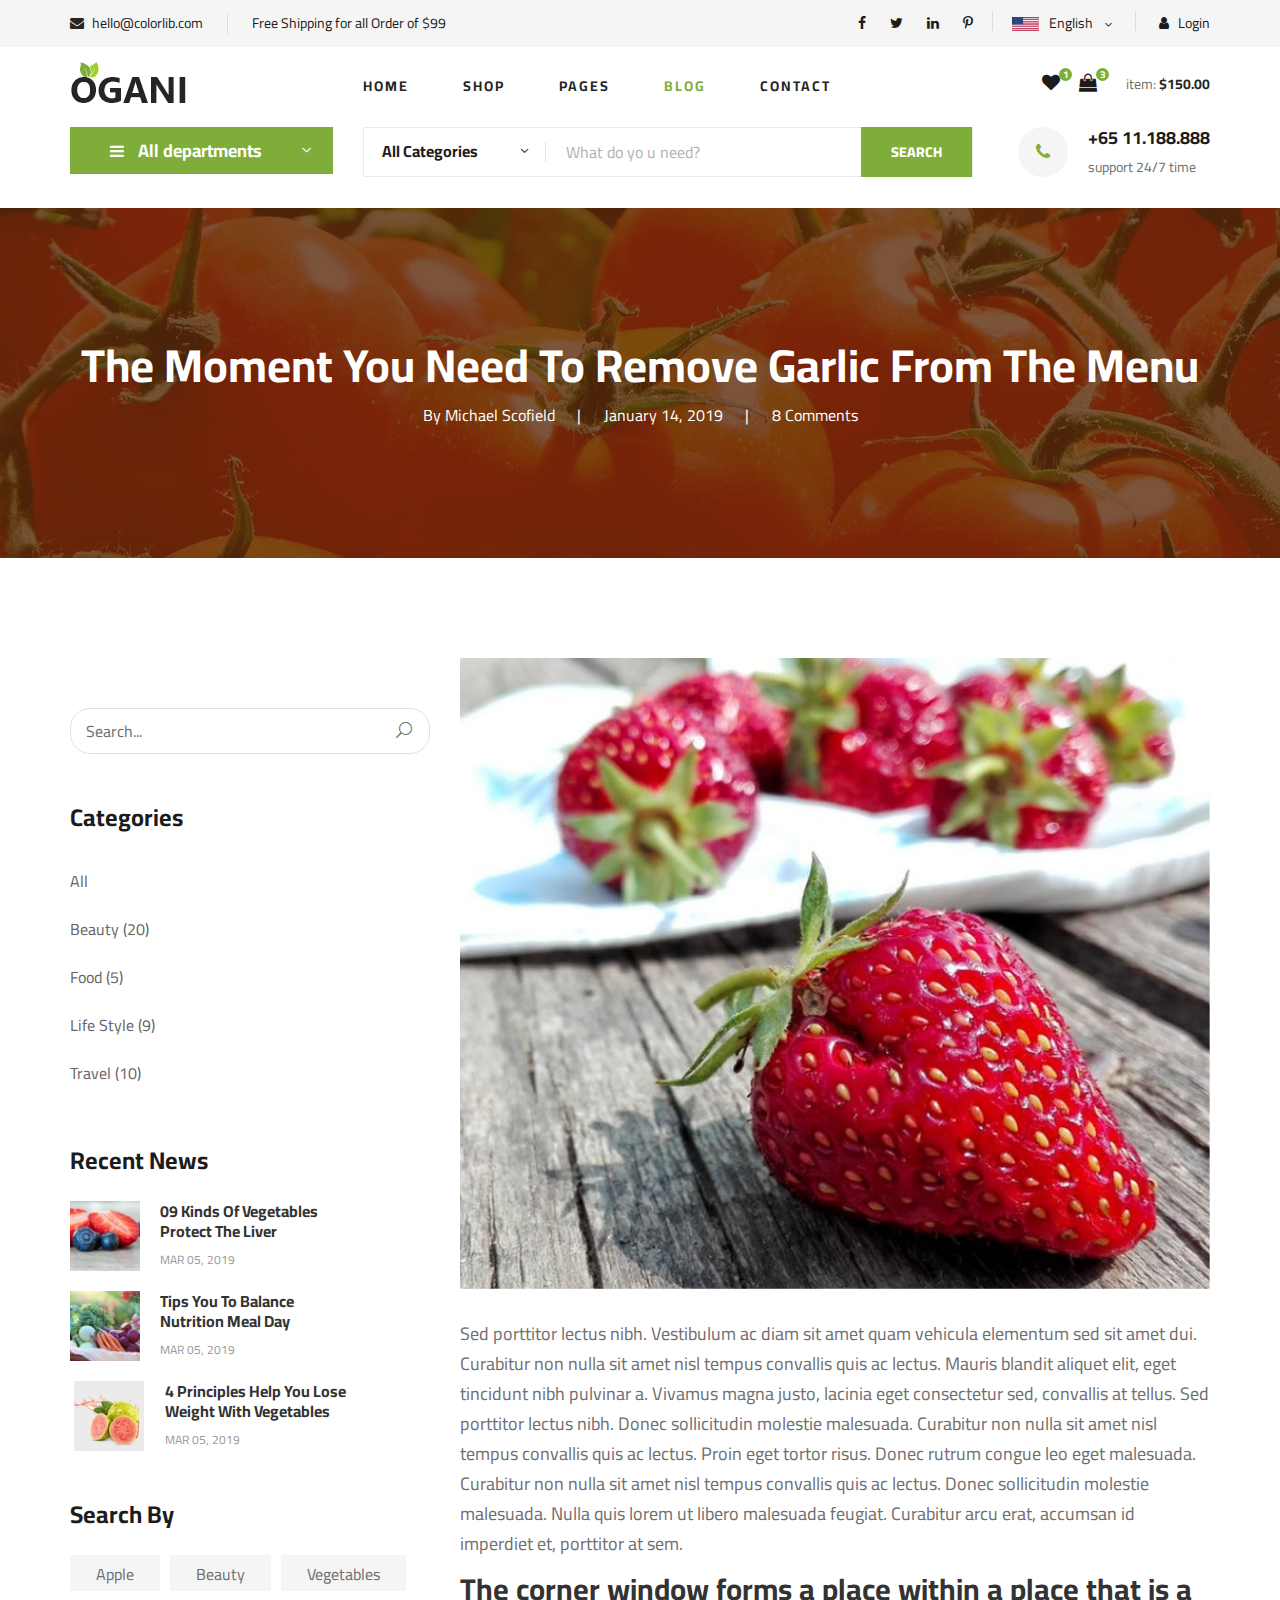
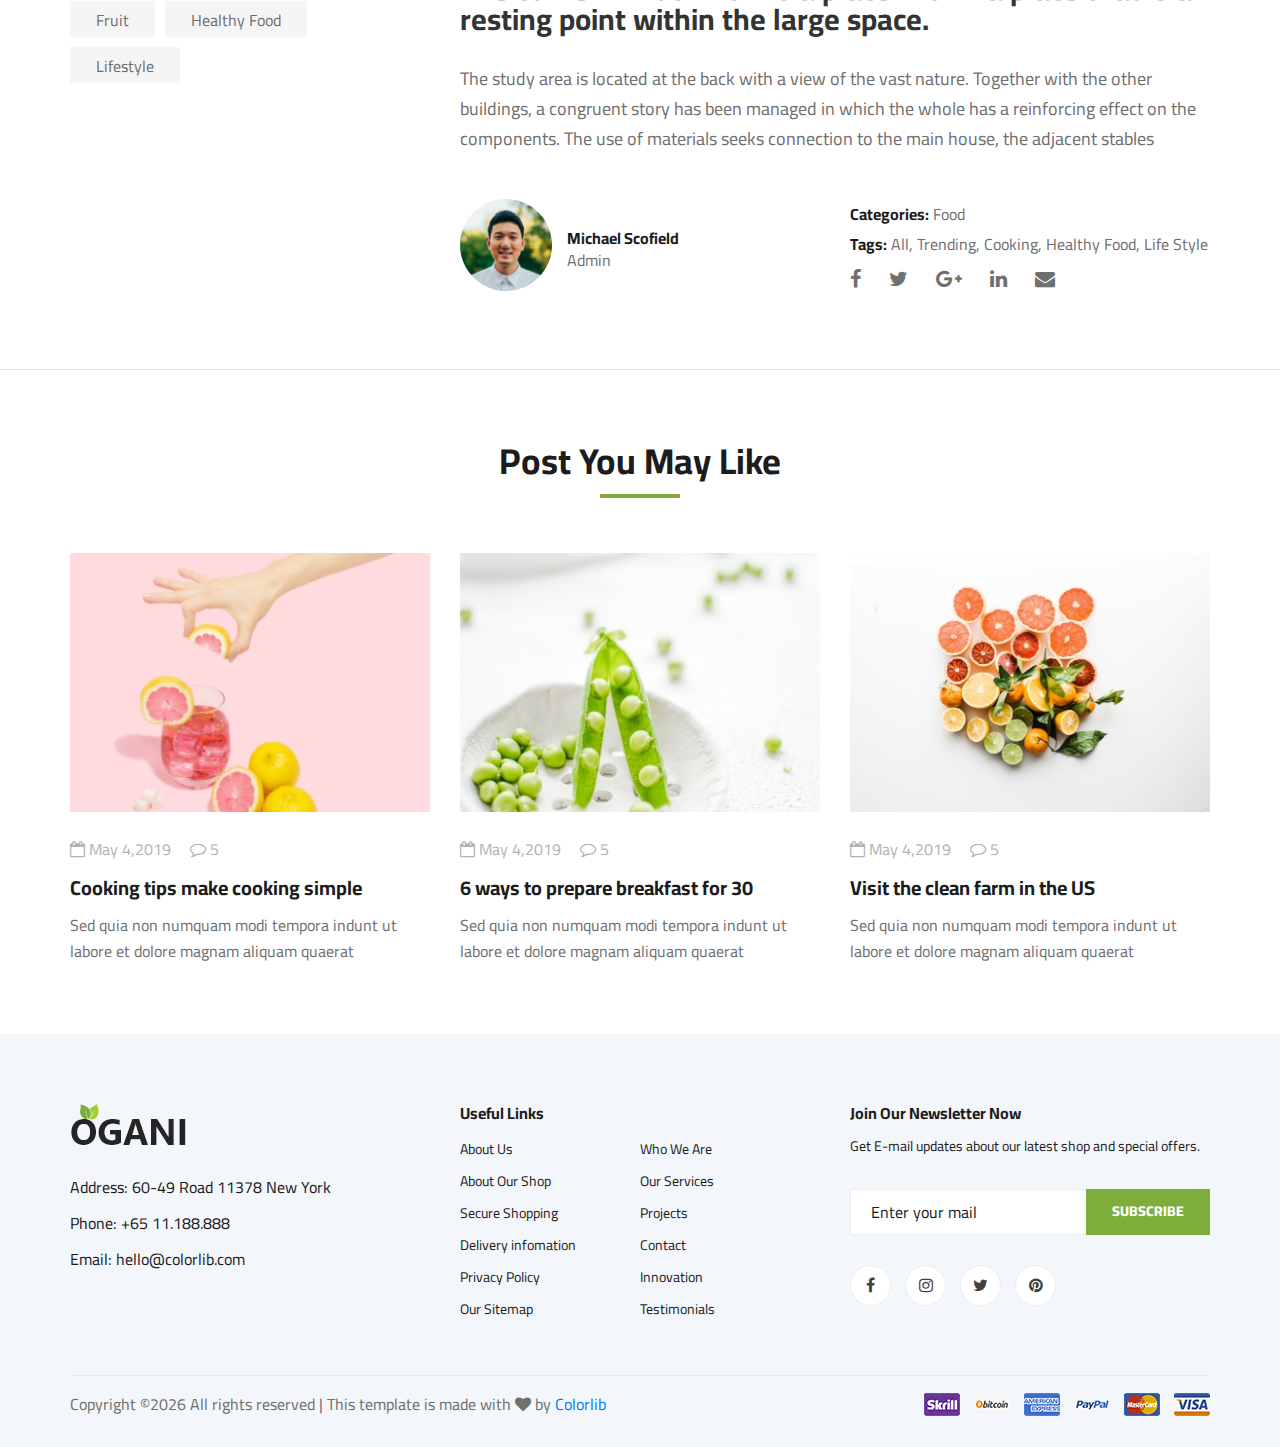
==== blog-details.html @ 32e7c1e1 "khoi tao" ====
<!DOCTYPE html>
<html lang="zxx">

<head>
    <meta charset="UTF-8">
    <meta name="description" content="Ogani Template">
    <meta name="keywords" content="Ogani, unica, creative, html">
    <meta name="viewport" content="width=device-width, initial-scale=1.0">
    <meta http-equiv="X-UA-Compatible" content="ie=edge">
    <title>Ogani | Template</title>

    <!-- Google Font -->
    <link href="https://fonts.googleapis.com/css2?family=Cairo:wght@200;300;400;600;900&display=swap" rel="stylesheet">

    <!-- Css Styles -->
    <link rel="stylesheet" href="css/bootstrap.min.css" type="text/css">
    <link rel="stylesheet" href="css/font-awesome.min.css" type="text/css">
    <link rel="stylesheet" href="css/elegant-icons.css" type="text/css">
    <link rel="stylesheet" href="css/nice-select.css" type="text/css">
    <link rel="stylesheet" href="css/jquery-ui.min.css" type="text/css">
    <link rel="stylesheet" href="css/owl.carousel.min.css" type="text/css">
    <link rel="stylesheet" href="css/slicknav.min.css" type="text/css">
    <link rel="stylesheet" href="css/style.css" type="text/css">
</head>

<body>
    <!-- Page Preloder -->
    <div id="preloder">
        <div class="loader"></div>
    </div>

    <!-- Humberger Begin -->
    <div class="humberger__menu__overlay"></div>
    <div class="humberger__menu__wrapper">
        <div class="humberger__menu__logo">
            <a href="#"><img src="img/logo.png" alt=""></a>
        </div>
        <div class="humberger__menu__cart">
            <ul>
                <li><a href="#"><i class="fa fa-heart"></i> <span>1</span></a></li>
                <li><a href="#"><i class="fa fa-shopping-bag"></i> <span>3</span></a></li>
            </ul>
            <div class="header__cart__price">item: <span>$150.00</span></div>
        </div>
        <div class="humberger__menu__widget">
            <div class="header__top__right__language">
                <img src="img/language.png" alt="">
                <div>English</div>
                <span class="arrow_carrot-down"></span>
                <ul>
                    <li><a href="#">Spanis</a></li>
                    <li><a href="#">English</a></li>
                </ul>
            </div>
            <div class="header__top__right__auth">
                <a href="#"><i class="fa fa-user"></i> Login</a>
            </div>
        </div>
        <nav class="humberger__menu__nav mobile-menu">
            <ul>
                <li class="active"><a href="./index.html">Home</a></li>
                <li><a href="./shop-grid.html">Shop</a></li>
                <li><a href="#">Pages</a>
                    <ul class="header__menu__dropdown">
                        <li><a href="./shop-details.html">Shop Details</a></li>
                        <li><a href="./shoping-cart.html">Shoping Cart</a></li>
                        <li><a href="./checkout.html">Check Out</a></li>
                        <li><a href="./blog-details.html">Blog Details</a></li>
                    </ul>
                </li>
                <li><a href="./blog.html">Blog</a></li>
                <li><a href="./contact.html">Contact</a></li>
            </ul>
        </nav>
        <div id="mobile-menu-wrap"></div>
        <div class="header__top__right__social">
            <a href="#"><i class="fa fa-facebook"></i></a>
            <a href="#"><i class="fa fa-twitter"></i></a>
            <a href="#"><i class="fa fa-linkedin"></i></a>
            <a href="#"><i class="fa fa-pinterest-p"></i></a>
        </div>
        <div class="humberger__menu__contact">
            <ul>
                <li><i class="fa fa-envelope"></i> hello@colorlib.com</li>
                <li>Free Shipping for all Order of $99</li>
            </ul>
        </div>
    </div>
    <!-- Humberger End -->

    <!-- Header Section Begin -->
    <header class="header">
        <div class="header__top">
            <div class="container">
                <div class="row">
                    <div class="col-lg-6">
                        <div class="header__top__left">
                            <ul>
                                <li><i class="fa fa-envelope"></i> hello@colorlib.com</li>
                                <li>Free Shipping for all Order of $99</li>
                            </ul>
                        </div>
                    </div>
                    <div class="col-lg-6">
                        <div class="header__top__right">
                            <div class="header__top__right__social">
                                <a href="#"><i class="fa fa-facebook"></i></a>
                                <a href="#"><i class="fa fa-twitter"></i></a>
                                <a href="#"><i class="fa fa-linkedin"></i></a>
                                <a href="#"><i class="fa fa-pinterest-p"></i></a>
                            </div>
                            <div class="header__top__right__language">
                                <img src="img/language.png" alt="">
                                <div>English</div>
                                <span class="arrow_carrot-down"></span>
                                <ul>
                                    <li><a href="#">Spanis</a></li>
                                    <li><a href="#">English</a></li>
                                </ul>
                            </div>
                            <div class="header__top__right__auth">
                                <a href="#"><i class="fa fa-user"></i> Login</a>
                            </div>
                        </div>
                    </div>
                </div>
            </div>
        </div>
        <div class="container">
            <div class="row">
                <div class="col-lg-3">
                    <div class="header__logo">
                        <a href="./index.html"><img src="img/logo.png" alt=""></a>
                    </div>
                </div>
                <div class="col-lg-6">
                    <nav class="header__menu">
                        <ul>
                            <li><a href="./index.html">Home</a></li>
                            <li><a href="./shop-grid.html">Shop</a></li>
                            <li><a href="#">Pages</a>
                                <ul class="header__menu__dropdown">
                                    <li><a href="./shop-details.html">Shop Details</a></li>
                                    <li><a href="./shoping-cart.html">Shoping Cart</a></li>
                                    <li><a href="./checkout.html">Check Out</a></li>
                                    <li><a href="./blog-details.html">Blog Details</a></li>
                                </ul>
                            </li>
                            <li class="active"><a href="./blog.html">Blog</a></li>
                            <li><a href="./contact.html">Contact</a></li>
                        </ul>
                    </nav>
                </div>
                <div class="col-lg-3">
                    <div class="header__cart">
                        <ul>
                            <li><a href="#"><i class="fa fa-heart"></i> <span>1</span></a></li>
                            <li><a href="#"><i class="fa fa-shopping-bag"></i> <span>3</span></a></li>
                        </ul>
                        <div class="header__cart__price">item: <span>$150.00</span></div>
                    </div>
                </div>
            </div>
            <div class="humberger__open">
                <i class="fa fa-bars"></i>
            </div>
        </div>
    </header>
    <!-- Header Section End -->

    <!-- Hero Section Begin -->
    <section class="hero hero-normal">
        <div class="container">
            <div class="row">
                <div class="col-lg-3">
                    <div class="hero__categories">
                        <div class="hero__categories__all">
                            <i class="fa fa-bars"></i>
                            <span>All departments</span>
                        </div>
                        <ul>
                            <li><a href="#">Fresh Meat</a></li>
                            <li><a href="#">Vegetables</a></li>
                            <li><a href="#">Fruit & Nut Gifts</a></li>
                            <li><a href="#">Fresh Berries</a></li>
                            <li><a href="#">Ocean Foods</a></li>
                            <li><a href="#">Butter & Eggs</a></li>
                            <li><a href="#">Fastfood</a></li>
                            <li><a href="#">Fresh Onion</a></li>
                            <li><a href="#">Papayaya & Crisps</a></li>
                            <li><a href="#">Oatmeal</a></li>
                            <li><a href="#">Fresh Bananas</a></li>
                        </ul>
                    </div>
                </div>
                <div class="col-lg-9">
                    <div class="hero__search">
                        <div class="hero__search__form">
                            <form action="#">
                                <div class="hero__search__categories">
                                    All Categories
                                    <span class="arrow_carrot-down"></span>
                                </div>
                                <input type="text" placeholder="What do yo u need?">
                                <button type="submit" class="site-btn">SEARCH</button>
                            </form>
                        </div>
                        <div class="hero__search__phone">
                            <div class="hero__search__phone__icon">
                                <i class="fa fa-phone"></i>
                            </div>
                            <div class="hero__search__phone__text">
                                <h5>+65 11.188.888</h5>
                                <span>support 24/7 time</span>
                            </div>
                        </div>
                    </div>
                </div>
            </div>
        </div>
    </section>
    <!-- Hero Section End -->

    <!-- Blog Details Hero Begin -->
    <section class="blog-details-hero set-bg" data-setbg="img/blog/details/details-hero.jpg">
        <div class="container">
            <div class="row">
                <div class="col-lg-12">
                    <div class="blog__details__hero__text">
                        <h2>The Moment You Need To Remove Garlic From The Menu</h2>
                        <ul>
                            <li>By Michael Scofield</li>
                            <li>January 14, 2019</li>
                            <li>8 Comments</li>
                        </ul>
                    </div>
                </div>
            </div>
        </div>
    </section>
    <!-- Blog Details Hero End -->

    <!-- Blog Details Section Begin -->
    <section class="blog-details spad">
        <div class="container">
            <div class="row">
                <div class="col-lg-4 col-md-5 order-md-1 order-2">
                    <div class="blog__sidebar">
                        <div class="blog__sidebar__search">
                            <form action="#">
                                <input type="text" placeholder="Search...">
                                <button type="submit"><span class="icon_search"></span></button>
                            </form>
                        </div>
                        <div class="blog__sidebar__item">
                            <h4>Categories</h4>
                            <ul>
                                <li><a href="#">All</a></li>
                                <li><a href="#">Beauty (20)</a></li>
                                <li><a href="#">Food (5)</a></li>
                                <li><a href="#">Life Style (9)</a></li>
                                <li><a href="#">Travel (10)</a></li>
                            </ul>
                        </div>
                        <div class="blog__sidebar__item">
                            <h4>Recent News</h4>
                            <div class="blog__sidebar__recent">
                                <a href="#" class="blog__sidebar__recent__item">
                                    <div class="blog__sidebar__recent__item__pic">
                                        <img src="img/blog/sidebar/sr-1.jpg" alt="">
                                    </div>
                                    <div class="blog__sidebar__recent__item__text">
                                        <h6>09 Kinds Of Vegetables<br /> Protect The Liver</h6>
                                        <span>MAR 05, 2019</span>
                                    </div>
                                </a>
                                <a href="#" class="blog__sidebar__recent__item">
                                    <div class="blog__sidebar__recent__item__pic">
                                        <img src="img/blog/sidebar/sr-2.jpg" alt="">
                                    </div>
                                    <div class="blog__sidebar__recent__item__text">
                                        <h6>Tips You To Balance<br /> Nutrition Meal Day</h6>
                                        <span>MAR 05, 2019</span>
                                    </div>
                                </a>
                                <a href="#" class="blog__sidebar__recent__item">
                                    <div class="blog__sidebar__recent__item__pic">
                                        <img src="img/blog/sidebar/sr-3.jpg" alt="">
                                    </div>
                                    <div class="blog__sidebar__recent__item__text">
                                        <h6>4 Principles Help You Lose <br />Weight With Vegetables</h6>
                                        <span>MAR 05, 2019</span>
                                    </div>
                                </a>
                            </div>
                        </div>
                        <div class="blog__sidebar__item">
                            <h4>Search By</h4>
                            <div class="blog__sidebar__item__tags">
                                <a href="#">Apple</a>
                                <a href="#">Beauty</a>
                                <a href="#">Vegetables</a>
                                <a href="#">Fruit</a>
                                <a href="#">Healthy Food</a>
                                <a href="#">Lifestyle</a>
                            </div>
                        </div>
                    </div>
                </div>
                <div class="col-lg-8 col-md-7 order-md-1 order-1">
                    <div class="blog__details__text">
                        <img src="img/blog/details/details-pic.jpg" alt="">
                        <p>Sed porttitor lectus nibh. Vestibulum ac diam sit amet quam vehicula elementum sed sit amet
                            dui. Curabitur non nulla sit amet nisl tempus convallis quis ac lectus. Mauris blandit
                            aliquet elit, eget tincidunt nibh pulvinar a. Vivamus magna justo, lacinia eget consectetur
                            sed, convallis at tellus. Sed porttitor lectus nibh. Donec sollicitudin molestie malesuada.
                            Curabitur non nulla sit amet nisl tempus convallis quis ac lectus. Proin eget tortor risus.
                            Donec rutrum congue leo eget malesuada. Curabitur non nulla sit amet nisl tempus convallis
                            quis ac lectus. Donec sollicitudin molestie malesuada. Nulla quis lorem ut libero malesuada
                            feugiat. Curabitur arcu erat, accumsan id imperdiet et, porttitor at sem.</p>
                        <h3>The corner window forms a place within a place that is a resting point within the large
                            space.</h3>
                        <p>The study area is located at the back with a view of the vast nature. Together with the other
                            buildings, a congruent story has been managed in which the whole has a reinforcing effect on
                            the components. The use of materials seeks connection to the main house, the adjacent
                            stables</p>
                    </div>
                    <div class="blog__details__content">
                        <div class="row">
                            <div class="col-lg-6">
                                <div class="blog__details__author">
                                    <div class="blog__details__author__pic">
                                        <img src="img/blog/details/details-author.jpg" alt="">
                                    </div>
                                    <div class="blog__details__author__text">
                                        <h6>Michael Scofield</h6>
                                        <span>Admin</span>
                                    </div>
                                </div>
                            </div>
                            <div class="col-lg-6">
                                <div class="blog__details__widget">
                                    <ul>
                                        <li><span>Categories:</span> Food</li>
                                        <li><span>Tags:</span> All, Trending, Cooking, Healthy Food, Life Style</li>
                                    </ul>
                                    <div class="blog__details__social">
                                        <a href="#"><i class="fa fa-facebook"></i></a>
                                        <a href="#"><i class="fa fa-twitter"></i></a>
                                        <a href="#"><i class="fa fa-google-plus"></i></a>
                                        <a href="#"><i class="fa fa-linkedin"></i></a>
                                        <a href="#"><i class="fa fa-envelope"></i></a>
                                    </div>
                                </div>
                            </div>
                        </div>
                    </div>
                </div>
            </div>
        </div>
    </section>
    <!-- Blog Details Section End -->

    <!-- Related Blog Section Begin -->
    <section class="related-blog spad">
        <div class="container">
            <div class="row">
                <div class="col-lg-12">
                    <div class="section-title related-blog-title">
                        <h2>Post You May Like</h2>
                    </div>
                </div>
            </div>
            <div class="row">
                <div class="col-lg-4 col-md-4 col-sm-6">
                    <div class="blog__item">
                        <div class="blog__item__pic">
                            <img src="img/blog/blog-1.jpg" alt="">
                        </div>
                        <div class="blog__item__text">
                            <ul>
                                <li><i class="fa fa-calendar-o"></i> May 4,2019</li>
                                <li><i class="fa fa-comment-o"></i> 5</li>
                            </ul>
                            <h5><a href="#">Cooking tips make cooking simple</a></h5>
                            <p>Sed quia non numquam modi tempora indunt ut labore et dolore magnam aliquam quaerat </p>
                        </div>
                    </div>
                </div>
                <div class="col-lg-4 col-md-4 col-sm-6">
                    <div class="blog__item">
                        <div class="blog__item__pic">
                            <img src="img/blog/blog-2.jpg" alt="">
                        </div>
                        <div class="blog__item__text">
                            <ul>
                                <li><i class="fa fa-calendar-o"></i> May 4,2019</li>
                                <li><i class="fa fa-comment-o"></i> 5</li>
                            </ul>
                            <h5><a href="#">6 ways to prepare breakfast for 30</a></h5>
                            <p>Sed quia non numquam modi tempora indunt ut labore et dolore magnam aliquam quaerat </p>
                        </div>
                    </div>
                </div>
                <div class="col-lg-4 col-md-4 col-sm-6">
                    <div class="blog__item">
                        <div class="blog__item__pic">
                            <img src="img/blog/blog-3.jpg" alt="">
                        </div>
                        <div class="blog__item__text">
                            <ul>
                                <li><i class="fa fa-calendar-o"></i> May 4,2019</li>
                                <li><i class="fa fa-comment-o"></i> 5</li>
                            </ul>
                            <h5><a href="#">Visit the clean farm in the US</a></h5>
                            <p>Sed quia non numquam modi tempora indunt ut labore et dolore magnam aliquam quaerat </p>
                        </div>
                    </div>
                </div>
            </div>
        </div>
    </section>
    <!-- Related Blog Section End -->

    <!-- Footer Section Begin -->
    <footer class="footer spad">
        <div class="container">
            <div class="row">
                <div class="col-lg-3 col-md-6 col-sm-6">
                    <div class="footer__about">
                        <div class="footer__about__logo">
                            <a href="./index.html"><img src="img/logo.png" alt=""></a>
                        </div>
                        <ul>
                            <li>Address: 60-49 Road 11378 New York</li>
                            <li>Phone: +65 11.188.888</li>
                            <li>Email: hello@colorlib.com</li>
                        </ul>
                    </div>
                </div>
                <div class="col-lg-4 col-md-6 col-sm-6 offset-lg-1">
                    <div class="footer__widget">
                        <h6>Useful Links</h6>
                        <ul>
                            <li><a href="#">About Us</a></li>
                            <li><a href="#">About Our Shop</a></li>
                            <li><a href="#">Secure Shopping</a></li>
                            <li><a href="#">Delivery infomation</a></li>
                            <li><a href="#">Privacy Policy</a></li>
                            <li><a href="#">Our Sitemap</a></li>
                        </ul>
                        <ul>
                            <li><a href="#">Who We Are</a></li>
                            <li><a href="#">Our Services</a></li>
                            <li><a href="#">Projects</a></li>
                            <li><a href="#">Contact</a></li>
                            <li><a href="#">Innovation</a></li>
                            <li><a href="#">Testimonials</a></li>
                        </ul>
                    </div>
                </div>
                <div class="col-lg-4 col-md-12">
                    <div class="footer__widget">
                        <h6>Join Our Newsletter Now</h6>
                        <p>Get E-mail updates about our latest shop and special offers.</p>
                        <form action="#">
                            <input type="text" placeholder="Enter your mail">
                            <button type="submit" class="site-btn">Subscribe</button>
                        </form>
                        <div class="footer__widget__social">
                            <a href="#"><i class="fa fa-facebook"></i></a>
                            <a href="#"><i class="fa fa-instagram"></i></a>
                            <a href="#"><i class="fa fa-twitter"></i></a>
                            <a href="#"><i class="fa fa-pinterest"></i></a>
                        </div>
                    </div>
                </div>
            </div>
            <div class="row">
                <div class="col-lg-12">
                    <div class="footer__copyright">
                        <div class="footer__copyright__text"><p><!-- Link back to Colorlib can't be removed. Template is licensed under CC BY 3.0. -->
  Copyright &copy;<script>document.write(new Date().getFullYear());</script> All rights reserved | This template is made with <i class="fa fa-heart" aria-hidden="true"></i> by <a href="https://colorlib.com" target="_blank">Colorlib</a>
  <!-- Link back to Colorlib can't be removed. Template is licensed under CC BY 3.0. --></p></div>
                        <div class="footer__copyright__payment"><img src="img/payment-item.png" alt=""></div>
                    </div>
                </div>
            </div>
        </div>
    </footer>
    <!-- Footer Section End -->

    <!-- Js Plugins -->
    <script src="js/jquery-3.3.1.min.js"></script>
    <script src="js/bootstrap.min.js"></script>
    <script src="js/jquery.nice-select.min.js"></script>
    <script src="js/jquery-ui.min.js"></script>
    <script src="js/jquery.slicknav.js"></script>
    <script src="js/mixitup.min.js"></script>
    <script src="js/owl.carousel.min.js"></script>
    <script src="js/main.js"></script>



</body>

</html>
---- css/elegant-icons.css ----
@font-face {
	font-family: 'ElegantIcons';
	src:url('../fonts/ElegantIcons.eot');
	src:url('../fonts/ElegantIcons.eot?#iefix') format('embedded-opentype'),
		url('../fonts/ElegantIcons.woff') format('woff'),
		url('../fonts/ElegantIcons.ttf') format('truetype'),
		url('../fonts/ElegantIcons.svg#ElegantIcons') format('svg');
	font-weight: normal;
	font-style: normal;
}

/* Use the following CSS code if you want to use data attributes for inserting your icons */
[data-icon]:before {
	font-family: 'ElegantIcons';
	content: attr(data-icon);
	speak: none;
	font-weight: normal;
	font-variant: normal;
	text-transform: none;
	line-height: 1;
	-webkit-font-smoothing: antialiased;
	-moz-osx-font-smoothing: grayscale;
}

/* Use the following CSS code if you want to have a class per icon */
/*
Instead of a list of all class selectors,
you can use the generic selector below, but it's slower:
[class*="your-class-prefix"] {
*/
.arrow_up, .arrow_down, .arrow_left, .arrow_right, .arrow_left-up, .arrow_right-up, .arrow_right-down, .arrow_left-down, .arrow-up-down, .arrow_up-down_alt, .arrow_left-right_alt, .arrow_left-right, .arrow_expand_alt2, .arrow_expand_alt, .arrow_condense, .arrow_expand, .arrow_move, .arrow_carrot-up, .arrow_carrot-down, .arrow_carrot-left, .arrow_carrot-right, .arrow_carrot-2up, .arrow_carrot-2down, .arrow_carrot-2left, .arrow_carrot-2right, .arrow_carrot-up_alt2, .arrow_carrot-down_alt2, .arrow_carrot-left_alt2, .arrow_carrot-right_alt2, .arrow_carrot-2up_alt2, .arrow_carrot-2down_alt2, .arrow_carrot-2left_alt2, .arrow_carrot-2right_alt2, .arrow_triangle-up, .arrow_triangle-down, .arrow_triangle-left, .arrow_triangle-right, .arrow_triangle-up_alt2, .arrow_triangle-down_alt2, .arrow_triangle-left_alt2, .arrow_triangle-right_alt2, .arrow_back, .icon_minus-06, .icon_plus, .icon_close, .icon_check, .icon_minus_alt2, .icon_plus_alt2, .icon_close_alt2, .icon_check_alt2, .icon_zoom-out_alt, .icon_zoom-in_alt, .icon_search, .icon_box-empty, .icon_box-selected, .icon_minus-box, .icon_plus-box, .icon_box-checked, .icon_circle-empty, .icon_circle-slelected, .icon_stop_alt2, .icon_stop, .icon_pause_alt2, .icon_pause, .icon_menu, .icon_menu-square_alt2, .icon_menu-circle_alt2, .icon_ul, .icon_ol, .icon_adjust-horiz, .icon_adjust-vert, .icon_document_alt, .icon_documents_alt, .icon_pencil, .icon_pencil-edit_alt, .icon_pencil-edit, .icon_folder-alt, .icon_folder-open_alt, .icon_folder-add_alt, .icon_info_alt, .icon_error-oct_alt, .icon_error-circle_alt, .icon_error-triangle_alt, .icon_question_alt2, .icon_question, .icon_comment_alt, .icon_chat_alt, .icon_vol-mute_alt, .icon_volume-low_alt, .icon_volume-high_alt, .icon_quotations, .icon_quotations_alt2, .icon_clock_alt, .icon_lock_alt, .icon_lock-open_alt, .icon_key_alt, .icon_cloud_alt, .icon_cloud-upload_alt, .icon_cloud-download_alt, .icon_image, .icon_images, .icon_lightbulb_alt, .icon_gift_alt, .icon_house_alt, .icon_genius, .icon_mobile, .icon_tablet, .icon_laptop, .icon_desktop, .icon_camera_alt, .icon_mail_alt, .icon_cone_alt, .icon_ribbon_alt, .icon_bag_alt, .icon_creditcard, .icon_cart_alt, .icon_paperclip, .icon_tag_alt, .icon_tags_alt, .icon_trash_alt, .icon_cursor_alt, .icon_mic_alt, .icon_compass_alt, .icon_pin_alt, .icon_pushpin_alt, .icon_map_alt, .icon_drawer_alt, .icon_toolbox_alt, .icon_book_alt, .icon_calendar, .icon_film, .icon_table, .icon_contacts_alt, .icon_headphones, .icon_lifesaver, .icon_piechart, .icon_refresh, .icon_link_alt, .icon_link, .icon_loading, .icon_blocked, .icon_archive_alt, .icon_heart_alt, .icon_star_alt, .icon_star-half_alt, .icon_star, .icon_star-half, .icon_tools, .icon_tool, .icon_cog, .icon_cogs, .arrow_up_alt, .arrow_down_alt, .arrow_left_alt, .arrow_right_alt, .arrow_left-up_alt, .arrow_right-up_alt, .arrow_right-down_alt, .arrow_left-down_alt, .arrow_condense_alt, .arrow_expand_alt3, .arrow_carrot_up_alt, .arrow_carrot-down_alt, .arrow_carrot-left_alt, .arrow_carrot-right_alt, .arrow_carrot-2up_alt, .arrow_carrot-2dwnn_alt, .arrow_carrot-2left_alt, .arrow_carrot-2right_alt, .arrow_triangle-up_alt, .arrow_triangle-down_alt, .arrow_triangle-left_alt, .arrow_triangle-right_alt, .icon_minus_alt, .icon_plus_alt, .icon_close_alt, .icon_check_alt, .icon_zoom-out, .icon_zoom-in, .icon_stop_alt, .icon_menu-square_alt, .icon_menu-circle_alt, .icon_document, .icon_documents, .icon_pencil_alt, .icon_folder, .icon_folder-open, .icon_folder-add, .icon_folder_upload, .icon_folder_download, .icon_info, .icon_error-circle, .icon_error-oct, .icon_error-triangle, .icon_question_alt, .icon_comment, .icon_chat, .icon_vol-mute, .icon_volume-low, .icon_volume-high, .icon_quotations_alt, .icon_clock, .icon_lock, .icon_lock-open, .icon_key, .icon_cloud, .icon_cloud-upload, .icon_cloud-download, .icon_lightbulb, .icon_gift, .icon_house, .icon_camera, .icon_mail, .icon_cone, .icon_ribbon, .icon_bag, .icon_cart, .icon_tag, .icon_tags, .icon_trash, .icon_cursor, .icon_mic, .icon_compass, .icon_pin, .icon_pushpin, .icon_map, .icon_drawer, .icon_toolbox, .icon_book, .icon_contacts, .icon_archive, .icon_heart, .icon_profile, .icon_group, .icon_grid-2x2, .icon_grid-3x3, .icon_music, .icon_pause_alt, .icon_phone, .icon_upload, .icon_download, .social_facebook, .social_twitter, .social_pinterest, .social_googleplus, .social_tumblr, .social_tumbleupon, .social_wordpress, .social_instagram, .social_dribbble, .social_vimeo, .social_linkedin, .social_rss, .social_deviantart, .social_share, .social_myspace, .social_skype, .social_youtube, .social_picassa, .social_googledrive, .social_flickr, .social_blogger, .social_spotify, .social_delicious, .social_facebook_circle, .social_twitter_circle, .social_pinterest_circle, .social_googleplus_circle, .social_tumblr_circle, .social_stumbleupon_circle, .social_wordpress_circle, .social_instagram_circle, .social_dribbble_circle, .social_vimeo_circle, .social_linkedin_circle, .social_rss_circle, .social_deviantart_circle, .social_share_circle, .social_myspace_circle, .social_skype_circle, .social_youtube_circle, .social_picassa_circle, .social_googledrive_alt2, .social_flickr_circle, .social_blogger_circle, .social_spotify_circle, .social_delicious_circle, .social_facebook_square, .social_twitter_square, .social_pinterest_square, .social_googleplus_square, .social_tumblr_square, .social_stumbleupon_square, .social_wordpress_square, .social_instagram_square, .social_dribbble_square, .social_vimeo_square, .social_linkedin_square, .social_rss_square, .social_deviantart_square, .social_share_square, .social_myspace_square, .social_skype_square, .social_youtube_square, .social_picassa_square, .social_googledrive_square, .social_flickr_square, .social_blogger_square, .social_spotify_square, .social_delicious_square, .icon_printer, .icon_calulator, .icon_building, .icon_floppy, .icon_drive, .icon_search-2, .icon_id, .icon_id-2, .icon_puzzle, .icon_like, .icon_dislike, .icon_mug, .icon_currency, .icon_wallet, .icon_pens, .icon_easel, .icon_flowchart, .icon_datareport, .icon_briefcase, .icon_shield, .icon_percent, .icon_globe, .icon_globe-2, .icon_target, .icon_hourglass, .icon_balance, .icon_rook, .icon_printer-alt, .icon_calculator_alt, .icon_building_alt, .icon_floppy_alt, .icon_drive_alt, .icon_search_alt, .icon_id_alt, .icon_id-2_alt, .icon_puzzle_alt, .icon_like_alt, .icon_dislike_alt, .icon_mug_alt, .icon_currency_alt, .icon_wallet_alt, .icon_pens_alt, .icon_easel_alt, .icon_flowchart_alt, .icon_datareport_alt, .icon_briefcase_alt, .icon_shield_alt, .icon_percent_alt, .icon_globe_alt, .icon_clipboard {
	font-family: 'ElegantIcons';
	speak: none;
	font-style: normal;
	font-weight: normal;
	font-variant: normal;
	text-transform: none;
	line-height: 1;
	-webkit-font-smoothing: antialiased;
}
.arrow_up:before {
	content: "\21";
}
.arrow_down:before {
	content: "\22";
}
.arrow_left:before {
	content: "\23";
}
.arrow_right:before {
	content: "\24";
}
.arrow_left-up:before {
	content: "\25";
}
.arrow_right-up:before {
	content: "\26";
}
.arrow_right-down:before {
	content: "\27";
}
.arrow_left-down:before {
	content: "\28";
}
.arrow-up-down:before {
	content: "\29";
}
.arrow_up-down_alt:before {
	content: "\2a";
}
.arrow_left-right_alt:before {
	content: "\2b";
}
.arrow_left-right:before {
	content: "\2c";
}
.arrow_expand_alt2:before {
	content: "\2d";
}
.arrow_expand_alt:before {
	content: "\2e";
}
.arrow_condense:before {
	content: "\2f";
}
.arrow_expand:before {
	content: "\30";
}
.arrow_move:before {
	content: "\31";
}
.arrow_carrot-up:before {
	content: "\32";
}
.arrow_carrot-down:before {
	content: "\33";
}
.arrow_carrot-left:before {
	content: "\34";
}
.arrow_carrot-right:before {
	content: "\35";
}
.arrow_carrot-2up:before {
	content: "\36";
}
.arrow_carrot-2down:before {
	content: "\37";
}
.arrow_carrot-2left:before {
	content: "\38";
}
.arrow_carrot-2right:before {
	content: "\39";
}
.arrow_carrot-up_alt2:before {
	content: "\3a";
}
.arrow_carrot-down_alt2:before {
	content: "\3b";
}
.arrow_carrot-left_alt2:before {
	content: "\3c";
}
.arrow_carrot-right_alt2:before {
	content: "\3d";
}
.arrow_carrot-2up_alt2:before {
	content: "\3e";
}
.arrow_carrot-2down_alt2:before {
	content: "\3f";
}
.arrow_carrot-2left_alt2:before {
	content: "\40";
}
.arrow_carrot-2right_alt2:before {
	content: "\41";
}
.arrow_triangle-up:before {
	content: "\42";
}
.arrow_triangle-down:before {
	content: "\43";
}
.arrow_triangle-left:before {
	content: "\44";
}
.arrow_triangle-right:before {
	content: "\45";
}
.arrow_triangle-up_alt2:before {
	content: "\46";
}
.arrow_triangle-down_alt2:before {
	content: "\47";
}
.arrow_triangle-left_alt2:before {
	content: "\48";
}
.arrow_triangle-right_alt2:before {
	content: "\49";
}
.arrow_back:before {
	content: "\4a";
}
.icon_minus-06:before {
	content: "\4b";
}
.icon_plus:before {
	content: "\4c";
}
.icon_close:before {
	content: "\4d";
}
.icon_check:before {
	content: "\4e";
}
.icon_minus_alt2:before {
	content: "\4f";
}
.icon_plus_alt2:before {
	content: "\50";
}
.icon_close_alt2:before {
	content: "\51";
}
.icon_check_alt2:before {
	content: "\52";
}
.icon_zoom-out_alt:before {
	content: "\53";
}
.icon_zoom-in_alt:before {
	content: "\54";
}
.icon_search:before {
	content: "\55";
}
.icon_box-empty:before {
	content: "\56";
}
.icon_box-selected:before {
	content: "\57";
}
.icon_minus-box:before {
	content: "\58";
}
.icon_plus-box:before {
	content: "\59";
}
.icon_box-checked:before {
	content: "\5a";
}
.icon_circle-empty:before {
	content: "\5b";
}
.icon_circle-slelected:before {
	content: "\5c";
}
.icon_stop_alt2:before {
	content: "\5d";
}
.icon_stop:before {
	content: "\5e";
}
.icon_pause_alt2:before {
	content: "\5f";
}
.icon_pause:before {
	content: "\60";
}
.icon_menu:before {
	content: "\61";
}
.icon_menu-square_alt2:before {
	content: "\62";
}
.icon_menu-circle_alt2:before {
	content: "\63";
}
.icon_ul:before {
	content: "\64";
}
.icon_ol:before {
	content: "\65";
}
.icon_adjust-horiz:before {
	content: "\66";
}
.icon_adjust-vert:before {
	content: "\67";
}
.icon_document_alt:before {
	content: "\68";
}
.icon_documents_alt:before {
	content: "\69";
}
.icon_pencil:before {
	content: "\6a";
}
.icon_pencil-edit_alt:before {
	content: "\6b";
}
.icon_pencil-edit:before {
	content: "\6c";
}
.icon_folder-alt:before {
	content: "\6d";
}
.icon_folder-open_alt:before {
	content: "\6e";
}
.icon_folder-add_alt:before {
	content: "\6f";
}
.icon_info_alt:before {
	content: "\70";
}
.icon_error-oct_alt:before {
	content: "\71";
}
.icon_error-circle_alt:before {
	content: "\72";
}
.icon_error-triangle_alt:before {
	content: "\73";
}
.icon_question_alt2:before {
	content: "\74";
}
.icon_question:before {
	content: "\75";
}
.icon_comment_alt:before {
	content: "\76";
}
.icon_chat_alt:before {
	content: "\77";
}
.icon_vol-mute_alt:before {
	content: "\78";
}
.icon_volume-low_alt:before {
	content: "\79";
}
.icon_volume-high_alt:before {
	content: "\7a";
}
.icon_quotations:before {
	content: "\7b";
}
.icon_quotations_alt2:before {
	content: "\7c";
}
.icon_clock_alt:before {
	content: "\7d";
}
.icon_lock_alt:before {
	content: "\7e";
}
.icon_lock-open_alt:before {
	content: "\e000";
}
.icon_key_alt:before {
	content: "\e001";
}
.icon_cloud_alt:before {
	content: "\e002";
}
.icon_cloud-upload_alt:before {
	content: "\e003";
}
.icon_cloud-download_alt:before {
	content: "\e004";
}
.icon_image:before {
	content: "\e005";
}
.icon_images:before {
	content: "\e006";
}
.icon_lightbulb_alt:before {
	content: "\e007";
}
.icon_gift_alt:before {
	content: "\e008";
}
.icon_house_alt:before {
	content: "\e009";
}
.icon_genius:before {
	content: "\e00a";
}
.icon_mobile:before {
	content: "\e00b";
}
.icon_tablet:before {
	content: "\e00c";
}
.icon_laptop:before {
	content: "\e00d";
}
.icon_desktop:before {
	content: "\e00e";
}
.icon_camera_alt:before {
	content: "\e00f";
}
.icon_mail_alt:before {
	content: "\e010";
}
.icon_cone_alt:before {
	content: "\e011";
}
.icon_ribbon_alt:before {
	content: "\e012";
}
.icon_bag_alt:before {
	content: "\e013";
}
.icon_creditcard:before {
	content: "\e014";
}
.icon_cart_alt:before {
	content: "\e015";
}
.icon_paperclip:before {
	content: "\e016";
}
.icon_tag_alt:before {
	content: "\e017";
}
.icon_tags_alt:before {
	content: "\e018";
}
.icon_trash_alt:before {
	content: "\e019";
}
.icon_cursor_alt:before {
	content: "\e01a";
}
.icon_mic_alt:before {
	content: "\e01b";
}
.icon_compass_alt:before {
	content: "\e01c";
}
.icon_pin_alt:before {
	content: "\e01d";
}
.icon_pushpin_alt:before {
	content: "\e01e";
}
.icon_map_alt:before {
	content: "\e01f";
}
.icon_drawer_alt:before {
	content: "\e020";
}
.icon_toolbox_alt:before {
	content: "\e021";
}
.icon_book_alt:before {
	content: "\e022";
}
.icon_calendar:before {
	content: "\e023";
}
.icon_film:before {
	content: "\e024";
}
.icon_table:before {
	content: "\e025";
}
.icon_contacts_alt:before {
	content: "\e026";
}
.icon_headphones:before {
	content: "\e027";
}
.icon_lifesaver:before {
	content: "\e028";
}
.icon_piechart:before {
	content: "\e029";
}
.icon_refresh:before {
	content: "\e02a";
}
.icon_link_alt:before {
	content: "\e02b";
}
.icon_link:before {
	content: "\e02c";
}
.icon_loading:before {
	content: "\e02d";
}
.icon_blocked:before {
	content: "\e02e";
}
.icon_archive_alt:before {
	content: "\e02f";
}
.icon_heart_alt:before {
	content: "\e030";
}
.icon_star_alt:before {
	content: "\e031";
}
.icon_star-half_alt:before {
	content: "\e032";
}
.icon_star:before {
	content: "\e033";
}
.icon_star-half:before {
	content: "\e034";
}
.icon_tools:before {
	content: "\e035";
}
.icon_tool:before {
	content: "\e036";
}
.icon_cog:before {
	content: "\e037";
}
.icon_cogs:before {
	content: "\e038";
}
.arrow_up_alt:before {
	content: "\e039";
}
.arrow_down_alt:before {
	content: "\e03a";
}
.arrow_left_alt:before {
	content: "\e03b";
}
.arrow_right_alt:before {
	content: "\e03c";
}
.arrow_left-up_alt:before {
	content: "\e03d";
}
.arrow_right-up_alt:before {
	content: "\e03e";
}
.arrow_right-down_alt:before {
	content: "\e03f";
}
.arrow_left-down_alt:before {
	content: "\e040";
}
.arrow_condense_alt:before {
	content: "\e041";
}
.arrow_expand_alt3:before {
	content: "\e042";
}
.arrow_carrot_up_alt:before {
	content: "\e043";
}
.arrow_carrot-down_alt:before {
	content: "\e044";
}
.arrow_carrot-left_alt:before {
	content: "\e045";
}
.arrow_carrot-right_alt:before {
	content: "\e046";
}
.arrow_carrot-2up_alt:before {
	content: "\e047";
}
.arrow_carrot-2dwnn_alt:before {
	content: "\e048";
}
.arrow_carrot-2left_alt:before {
	content: "\e049";
}
.arrow_carrot-2right_alt:before {
	content: "\e04a";
}
.arrow_triangle-up_alt:before {
	content: "\e04b";
}
.arrow_triangle-down_alt:before {
	content: "\e04c";
}
.arrow_triangle-left_alt:before {
	content: "\e04d";
}
.arrow_triangle-right_alt:before {
	content: "\e04e";
}
.icon_minus_alt:before {
	content: "\e04f";
}
.icon_plus_alt:before {
	content: "\e050";
}
.icon_close_alt:before {
	content: "\e051";
}
.icon_check_alt:before {
	content: "\e052";
}
.icon_zoom-out:before {
	content: "\e053";
}
.icon_zoom-in:before {
	content: "\e054";
}
.icon_stop_alt:before {
	content: "\e055";
}
.icon_menu-square_alt:before {
	content: "\e056";
}
.icon_menu-circle_alt:before {
	content: "\e057";
}
.icon_document:before {
	content: "\e058";
}
.icon_documents:before {
	content: "\e059";
}
.icon_pencil_alt:before {
	content: "\e05a";
}
.icon_folder:before {
	content: "\e05b";
}
.icon_folder-open:before {
	content: "\e05c";
}
.icon_folder-add:before {
	content: "\e05d";
}
.icon_folder_upload:before {
	content: "\e05e";
}
.icon_folder_download:before {
	content: "\e05f";
}
.icon_info:before {
	content: "\e060";
}
.icon_error-circle:before {
	content: "\e061";
}
.icon_error-oct:before {
	content: "\e062";
}
.icon_error-triangle:before {
	content: "\e063";
}
.icon_question_alt:before {
	content: "\e064";
}
.icon_comment:before {
	content: "\e065";
}
.icon_chat:before {
	content: "\e066";
}
.icon_vol-mute:before {
	content: "\e067";
}
.icon_volume-low:before {
	content: "\e068";
}
.icon_volume-high:before {
	content: "\e069";
}
.icon_quotations_alt:before {
	content: "\e06a";
}
.icon_clock:before {
	content: "\e06b";
}
.icon_lock:before {
	content: "\e06c";
}
.icon_lock-open:before {
	content: "\e06d";
}
.icon_key:before {
	content: "\e06e";
}
.icon_cloud:before {
	content: "\e06f";
}
.icon_cloud-upload:before {
	content: "\e070";
}
.icon_cloud-download:before {
	content: "\e071";
}
.icon_lightbulb:before {
	content: "\e072";
}
.icon_gift:before {
	content: "\e073";
}
.icon_house:before {
	content: "\e074";
}
.icon_camera:before {
	content: "\e075";
}
.icon_mail:before {
	content: "\e076";
}
.icon_cone:before {
	content: "\e077";
}
.icon_ribbon:before {
	content: "\e078";
}
.icon_bag:before {
	content: "\e079";
}
.icon_cart:before {
	content: "\e07a";
}
.icon_tag:before {
	content: "\e07b";
}
.icon_tags:before {
	content: "\e07c";
}
.icon_trash:before {
	content: "\e07d";
}
.icon_cursor:before {
	content: "\e07e";
}
.icon_mic:before {
	content: "\e07f";
}
.icon_compass:before {
	content: "\e080";
}
.icon_pin:before {
	content: "\e081";
}
.icon_pushpin:before {
	content: "\e082";
}
.icon_map:before {
	content: "\e083";
}
.icon_drawer:before {
	content: "\e084";
}
.icon_toolbox:before {
	content: "\e085";
}
.icon_book:before {
	content: "\e086";
}
.icon_contacts:before {
	content: "\e087";
}
.icon_archive:before {
	content: "\e088";
}
.icon_heart:before {
	content: "\e089";
}
.icon_profile:before {
	content: "\e08a";
}
.icon_group:before {
	content: "\e08b";
}
.icon_grid-2x2:before {
	content: "\e08c";
}
.icon_grid-3x3:before {
	content: "\e08d";
}
.icon_music:before {
	content: "\e08e";
}
.icon_pause_alt:before {
	content: "\e08f";
}
.icon_phone:before {
	content: "\e090";
}
.icon_upload:before {
	content: "\e091";
}
.icon_download:before {
	content: "\e092";
}
.social_facebook:before {
	content: "\e093";
}
.social_twitter:before {
	content: "\e094";
}
.social_pinterest:before {
	content: "\e095";
}
.social_googleplus:before {
	content: "\e096";
}
.social_tumblr:before {
	content: "\e097";
}
.social_tumbleupon:before {
	content: "\e098";
}
.social_wordpress:before {
	content: "\e099";
}
.social_instagram:before {
	content: "\e09a";
}
.social_dribbble:before {
	content: "\e09b";
}
.social_vimeo:before {
	content: "\e09c";
}
.social_linkedin:before {
	content: "\e09d";
}
.social_rss:before {
	content: "\e09e";
}
.social_deviantart:before {
	content: "\e09f";
}
.social_share:before {
	content: "\e0a0";
}
.social_myspace:before {
	content: "\e0a1";
}
.social_skype:before {
	content: "\e0a2";
}
.social_youtube:before {
	content: "\e0a3";
}
.social_picassa:before {
	content: "\e0a4";
}
.social_googledrive:before {
	content: "\e0a5";
}
.social_flickr:before {
	content: "\e0a6";
}
.social_blogger:before {
	content: "\e0a7";
}
.social_spotify:before {
	content: "\e0a8";
}
.social_delicious:before {
	content: "\e0a9";
}
.social_facebook_circle:before {
	content: "\e0aa";
}
.social_twitter_circle:before {
	content: "\e0ab";
}
.social_pinterest_circle:before {
	content: "\e0ac";
}
.social_googleplus_circle:before {
	content: "\e0ad";
}
.social_tumblr_circle:before {
	content: "\e0ae";
}
.social_stumbleupon_circle:before {
	content: "\e0af";
}
.social_wordpress_circle:before {
	content: "\e0b0";
}
.social_instagram_circle:before {
	content: "\e0b1";
}
.social_dribbble_circle:before {
	content: "\e0b2";
}
.social_vimeo_circle:before {
	content: "\e0b3";
}
.social_linkedin_circle:before {
	content: "\e0b4";
}
.social_rss_circle:before {
	content: "\e0b5";
}
.social_deviantart_circle:before {
	content: "\e0b6";
}
.social_share_circle:before {
	content: "\e0b7";
}
.social_myspace_circle:before {
	content: "\e0b8";
}
.social_skype_circle:before {
	content: "\e0b9";
}
.social_youtube_circle:before {
	content: "\e0ba";
}
.social_picassa_circle:before {
	content: "\e0bb";
}
.social_googledrive_alt2:before {
	content: "\e0bc";
}
.social_flickr_circle:before {
	content: "\e0bd";
}
.social_blogger_circle:before {
	content: "\e0be";
}
.social_spotify_circle:before {
	content: "\e0bf";
}
.social_delicious_circle:before {
	content: "\e0c0";
}
.social_facebook_square:before {
	content: "\e0c1";
}
.social_twitter_square:before {
	content: "\e0c2";
}
.social_pinterest_square:before {
	content: "\e0c3";
}
.social_googleplus_square:before {
	content: "\e0c4";
}
.social_tumblr_square:before {
	content: "\e0c5";
}
.social_stumbleupon_square:before {
	content: "\e0c6";
}
.social_wordpress_square:before {
	content: "\e0c7";
}
.social_instagram_square:before {
	content: "\e0c8";
}
.social_dribbble_square:before {
	content: "\e0c9";
}
.social_vimeo_square:before {
	content: "\e0ca";
}
.social_linkedin_square:before {
	content: "\e0cb";
}
.social_rss_square:before {
	content: "\e0cc";
}
.social_deviantart_square:before {
	content: "\e0cd";
}
.social_share_square:before {
	content: "\e0ce";
}
.social_myspace_square:before {
	content: "\e0cf";
}
.social_skype_square:before {
	content: "\e0d0";
}
.social_youtube_square:before {
	content: "\e0d1";
}
.social_picassa_square:before {
	content: "\e0d2";
}
.social_googledrive_square:before {
	content: "\e0d3";
}
.social_flickr_square:before {
	content: "\e0d4";
}
.social_blogger_square:before {
	content: "\e0d5";
}
.social_spotify_square:before {
	content: "\e0d6";
}
.social_delicious_square:before {
	content: "\e0d7";
}
.icon_printer:before {
	content: "\e103";
}
.icon_calulator:before {
	content: "\e0ee";
}
.icon_building:before {
	content: "\e0ef";
}
.icon_floppy:before {
	content: "\e0e8";
}
.icon_drive:before {
	content: "\e0ea";
}
.icon_search-2:before {
	content: "\e101";
}
.icon_id:before {
	content: "\e107";
}
.icon_id-2:before {
	content: "\e108";
}
.icon_puzzle:before {
	content: "\e102";
}
.icon_like:before {
	content: "\e106";
}
.icon_dislike:before {
	content: "\e0eb";
}
.icon_mug:before {
	content: "\e105";
}
.icon_currency:before {
	content: "\e0ed";
}
.icon_wallet:before {
	content: "\e100";
}
.icon_pens:before {
	content: "\e104";
}
.icon_easel:before {
	content: "\e0e9";
}
.icon_flowchart:before {
	content: "\e109";
}
.icon_datareport:before {
	content: "\e0ec";
}
.icon_briefcase:before {
	content: "\e0fe";
}
.icon_shield:before {
	content: "\e0f6";
}
.icon_percent:before {
	content: "\e0fb";
}
.icon_globe:before {
	content: "\e0e2";
}
.icon_globe-2:before {
	content: "\e0e3";
}
.icon_target:before {
	content: "\e0f5";
}
.icon_hourglass:before {
	content: "\e0e1";
}
.icon_balance:before {
	content: "\e0ff";
}
.icon_rook:before {
	content: "\e0f8";
}
.icon_printer-alt:before {
	content: "\e0fa";
}
.icon_calculator_alt:before {
	content: "\e0e7";
}
.icon_building_alt:before {
	content: "\e0fd";
}
.icon_floppy_alt:before {
	content: "\e0e4";
}
.icon_drive_alt:before {
	content: "\e0e5";
}
.icon_search_alt:before {
	content: "\e0f7";
}
.icon_id_alt:before {
	content: "\e0e0";
}
.icon_id-2_alt:before {
	content: "\e0fc";
}
.icon_puzzle_alt:before {
	content: "\e0f9";
}
.icon_like_alt:before {
	content: "\e0dd";
}
.icon_dislike_alt:before {
	content: "\e0f1";
}
.icon_mug_alt:before {
	content: "\e0dc";
}
.icon_currency_alt:before {
	content: "\e0f3";
}
.icon_wallet_alt:before {
	content: "\e0d8";
}
.icon_pens_alt:before {
	content: "\e0db";
}
.icon_easel_alt:before {
	content: "\e0f0";
}
.icon_flowchart_alt:before {
	content: "\e0df";
}
.icon_datareport_alt:before {
	content: "\e0f2";
}
.icon_briefcase_alt:before {
	content: "\e0f4";
}
.icon_shield_alt:before {
	content: "\e0d9";
}
.icon_percent_alt:before {
	content: "\e0da";
}
.icon_globe_alt:before {
	content: "\e0de";
}
.icon_clipboard:before {
	content: "\e0e6";
}


	.glyph {
		float: left;
		text-align: center;
		padding: .75em;
		margin: .4em 1.5em .75em 0;
		width: 6em;
text-shadow: none;
	}
        .glyph_big {
        font-size: 128px;
        color: #59c5dc;
        float: left;
        margin-right: 20px;
        }

        .glyph div { padding-bottom: 10px;}

	.glyph input {
		font-family: consolas, monospace;
		font-size: 12px;
		width: 100%;
		text-align: center;
		border: 0;
		box-shadow: 0 0 0 1px #ccc;
		padding: .2em;
                -moz-border-radius: 5px;
                -webkit-border-radius: 5px;
	}
	.centered {
		margin-left: auto;
		margin-right: auto;
	}
	.glyph .fs1 {
		font-size: 2em;
	}
---- css/nice-select.css ----
.nice-select {
  -webkit-tap-highlight-color: transparent;
  background-color: #fff;
  border-radius: 5px;
  border: solid 1px #e8e8e8;
  box-sizing: border-box;
  clear: both;
  cursor: pointer;
  display: block;
  float: left;
  font-family: inherit;
  font-size: 14px;
  font-weight: normal;
  height: 42px;
  line-height: 40px;
  outline: none;
  padding-left: 18px;
  padding-right: 30px;
  position: relative;
  text-align: left !important;
  -webkit-transition: all 0.2s ease-in-out;
  transition: all 0.2s ease-in-out;
  -webkit-user-select: none;
     -moz-user-select: none;
      -ms-user-select: none;
          user-select: none;
  white-space: nowrap;
  width: auto; }
  .nice-select:hover {
    border-color: #dbdbdb; }
  .nice-select:active, .nice-select.open, .nice-select:focus {
    border-color: #999; }
  .nice-select:after {
    border-bottom: 2px solid #999;
    border-right: 2px solid #999;
    content: '';
    display: block;
    height: 5px;
    margin-top: -4px;
    pointer-events: none;
    position: absolute;
    right: 12px;
    top: 50%;
    -webkit-transform-origin: 66% 66%;
        -ms-transform-origin: 66% 66%;
            transform-origin: 66% 66%;
    -webkit-transform: rotate(45deg);
        -ms-transform: rotate(45deg);
            transform: rotate(45deg);
    -webkit-transition: all 0.15s ease-in-out;
    transition: all 0.15s ease-in-out;
    width: 5px; }
  .nice-select.open:after {
    -webkit-transform: rotate(-135deg);
        -ms-transform: rotate(-135deg);
            transform: rotate(-135deg); }
  .nice-select.open .list {
    opacity: 1;
    pointer-events: auto;
    -webkit-transform: scale(1) translateY(0);
        -ms-transform: scale(1) translateY(0);
            transform: scale(1) translateY(0); }
  .nice-select.disabled {
    border-color: #ededed;
    color: #999;
    pointer-events: none; }
    .nice-select.disabled:after {
      border-color: #cccccc; }
  .nice-select.wide {
    width: 100%; }
    .nice-select.wide .list {
      left: 0 !important;
      right: 0 !important; }
  .nice-select.right {
    float: right; }
    .nice-select.right .list {
      left: auto;
      right: 0; }
  .nice-select.small {
    font-size: 12px;
    height: 36px;
    line-height: 34px; }
    .nice-select.small:after {
      height: 4px;
      width: 4px; }
    .nice-select.small .option {
      line-height: 34px;
      min-height: 34px; }
  .nice-select .list {
    background-color: #fff;
    border-radius: 5px;
    box-shadow: 0 0 0 1px rgba(68, 68, 68, 0.11);
    box-sizing: border-box;
    margin-top: 4px;
    opacity: 0;
    overflow: hidden;
    padding: 0;
    pointer-events: none;
    position: absolute;
    top: 100%;
    left: 0;
    -webkit-transform-origin: 50% 0;
        -ms-transform-origin: 50% 0;
            transform-origin: 50% 0;
    -webkit-transform: scale(0.75) translateY(-21px);
        -ms-transform: scale(0.75) translateY(-21px);
            transform: scale(0.75) translateY(-21px);
    -webkit-transition: all 0.2s cubic-bezier(0.5, 0, 0, 1.25), opacity 0.15s ease-out;
    transition: all 0.2s cubic-bezier(0.5, 0, 0, 1.25), opacity 0.15s ease-out;
    z-index: 9; }
    .nice-select .list:hover .option:not(:hover) {
      background-color: transparent !important; }
  .nice-select .option {
    cursor: pointer;
    font-weight: 400;
    line-height: 40px;
    list-style: none;
    min-height: 40px;
    outline: none;
    padding-left: 18px;
    padding-right: 29px;
    text-align: left;
    -webkit-transition: all 0.2s;
    transition: all 0.2s; }
    .nice-select .option:hover, .nice-select .option.focus, .nice-select .option.selected.focus {
      background-color: #f6f6f6; }
    .nice-select .option.selected {
      font-weight: bold; }
    .nice-select .option.disabled {
      background-color: transparent;
      color: #999;
      cursor: default; }

.no-csspointerevents .nice-select .list {
  display: none; }

.no-csspointerevents .nice-select.open .list {
  display: block; }
---- css/style.css ----
/******************************************************************
  Template Name: Ogani
  Description:  Ogani eCommerce  HTML Template
  Author: Colorlib
  Author URI: https://colorlib.com
  Version: 1.0
  Created: Colorlib
******************************************************************/

/*------------------------------------------------------------------
[Table of contents]

1.  Template default CSS
	1.1	Variables
	1.2	Mixins
	1.3	Flexbox
	1.4	Reset
2.  Helper Css
3.  Header Section
4.  Hero Section
5.  Service Section
6.  Categories Section
7.  Featured Section
8.  Latest Product Section
9.  Contact
10.  Footer Style
-------------------------------------------------------------------*/

/*----------------------------------------*/
/* Template default CSS
/*----------------------------------------*/

html,
body {
	height: 100%;
	font-family: "Cairo", sans-serif;
	-webkit-font-smoothing: antialiased;
	font-smoothing: antialiased;
}

h1,
h2,
h3,
h4,
h5,
h6 {
	margin: 0;
	color: #111111;
	font-weight: 400;
	font-family: "Cairo", sans-serif;
}

h1 {
	font-size: 70px;
}

h2 {
	font-size: 36px;
}

h3 {
	font-size: 30px;
}

h4 {
	font-size: 24px;
}

h5 {
	font-size: 18px;
}

h6 {
	font-size: 16px;
}

p {
	font-size: 16px;
	font-family: "Cairo", sans-serif;
	color: #6f6f6f;
	font-weight: 400;
	line-height: 26px;
	margin: 0 0 15px 0;
}

img {
	max-width: 100%;
}

input:focus,
select:focus,
button:focus,
textarea:focus {
	outline: none;
}

a:hover,
a:focus {
	text-decoration: none;
	outline: none;
	color: #ffffff;
}

ul,
ol {
	padding: 0;
	margin: 0;
}

/*---------------------
  Helper CSS
-----------------------*/

.section-title {
	margin-bottom: 50px;
	text-align: center;
}

.section-title h2 {
	color: #1c1c1c;
	font-weight: 700;
	position: relative;
}

.section-title h2:after {
	position: absolute;
	left: 0;
	bottom: -15px;
	right: 0;
	height: 4px;
	width: 80px;
	background: #7fad39;
	content: "";
	margin: 0 auto;
}

.set-bg {
	background-repeat: no-repeat;
	background-size: cover;
	background-position: top center;
}

.spad {
	padding-top: 100px;
	padding-bottom: 100px;
}

.text-white h1,
.text-white h2,
.text-white h3,
.text-white h4,
.text-white h5,
.text-white h6,
.text-white p,
.text-white span,
.text-white li,
.text-white a {
	color: #fff;
}

/* buttons */

.primary-btn {
	display: inline-block;
	font-size: 14px;
	padding: 10px 28px 10px;
	color: #ffffff;
	text-transform: uppercase;
	font-weight: 700;
	background: #7fad39;
	letter-spacing: 2px;
}

.site-btn {
	font-size: 14px;
	color: #ffffff;
	font-weight: 800;
	text-transform: uppercase;
	display: inline-block;
	padding: 13px 30px 12px;
	background: #7fad39;
	border: none;
}

/* Preloder */

#preloder {
	position: fixed;
	width: 100%;
	height: 100%;
	top: 0;
	left: 0;
	z-index: 999999;
	background: #000;
}

.loader {
	width: 40px;
	height: 40px;
	position: absolute;
	top: 50%;
	left: 50%;
	margin-top: -13px;
	margin-left: -13px;
	border-radius: 60px;
	animation: loader 0.8s linear infinite;
	-webkit-animation: loader 0.8s linear infinite;
}

@keyframes loader {
	0% {
		-webkit-transform: rotate(0deg);
		transform: rotate(0deg);
		border: 4px solid #f44336;
		border-left-color: transparent;
	}
	50% {
		-webkit-transform: rotate(180deg);
		transform: rotate(180deg);
		border: 4px solid #673ab7;
		border-left-color: transparent;
	}
	100% {
		-webkit-transform: rotate(360deg);
		transform: rotate(360deg);
		border: 4px solid #f44336;
		border-left-color: transparent;
	}
}

@-webkit-keyframes loader {
	0% {
		-webkit-transform: rotate(0deg);
		border: 4px solid #f44336;
		border-left-color: transparent;
	}
	50% {
		-webkit-transform: rotate(180deg);
		border: 4px solid #673ab7;
		border-left-color: transparent;
	}
	100% {
		-webkit-transform: rotate(360deg);
		border: 4px solid #f44336;
		border-left-color: transparent;
	}
}

/*---------------------
  Header
-----------------------*/

.header__top {
	background: #f5f5f5;
}

.header__top__left {
	padding: 10px 0 13px;
}

.header__top__left ul li {
	font-size: 14px;
	color: #1c1c1c;
	display: inline-block;
	margin-right: 45px;
	position: relative;
}

.header__top__left ul li:after {
	position: absolute;
	right: -25px;
	top: 1px;
	height: 20px;
	width: 1px;
	background: #000000;
	opacity: 0.1;
	content: "";
}

.header__top__left ul li:last-child {
	margin-right: 0;
}

.header__top__left ul li:last-child:after {
	display: none;
}

.header__top__left ul li i {
	color: #252525;
	margin-right: 5px;
}

.header__top__right {
	text-align: right;
	padding: 10px 0 13px;
}

.header__top__right__social {
	position: relative;
	display: inline-block;
	margin-right: 35px;
}

.header__top__right__social:after {
	position: absolute;
	right: -20px;
	top: 1px;
	height: 20px;
	width: 1px;
	background: #000000;
	opacity: 0.1;
	content: "";
}

.header__top__right__social a {
	font-size: 14px;
	display: inline-block;
	color: #1c1c1c;
	margin-right: 20px;
}

.header__top__right__social a:last-child {
	margin-right: 0;
}

.header__top__right__language {
	position: relative;
	display: inline-block;
	margin-right: 40px;
	cursor: pointer;
}

.header__top__right__language:hover ul {
	top: 23px;
	opacity: 1;
	visibility: visible;
}

.header__top__right__language:after {
	position: absolute;
	right: -21px;
	top: 1px;
	height: 20px;
	width: 1px;
	background: #000000;
	opacity: 0.1;
	content: "";
}

.header__top__right__language img {
	margin-right: 6px;
}

.header__top__right__language div {
	font-size: 14px;
	color: #1c1c1c;
	display: inline-block;
	margin-right: 4px;
}

.header__top__right__language span {
	font-size: 14px;
	color: #1c1c1c;
	position: relative;
	top: 2px;
}

.header__top__right__language ul {
	background: #222222;
	width: 100px;
	text-align: left;
	padding: 5px 0;
	position: absolute;
	left: 0;
	top: 43px;
	z-index: 9;
	opacity: 0;
	visibility: hidden;
	-webkit-transition: all, 0.3s;
	-moz-transition: all, 0.3s;
	-ms-transition: all, 0.3s;
	-o-transition: all, 0.3s;
	transition: all, 0.3s;
}

.header__top__right__language ul li {
	list-style: none;
}

.header__top__right__language ul li a {
	font-size: 14px;
	color: #ffffff;
	padding: 5px 10px;
}

.header__top__right__auth {
	display: inline-block;
}

.header__top__right__auth a {
	display: block;
	font-size: 14px;
	color: #1c1c1c;
}

.header__top__right__auth a i {
	margin-right: 6px;
}

.header__logo {
	padding: 15px 0;
}

.header__logo a {
	display: inline-block;
}

.header__menu {
	padding: 24px 0;
}

.header__menu ul li {
	list-style: none;
	display: inline-block;
	margin-right: 50px;
	position: relative;
}

.header__menu ul li .header__menu__dropdown {
	position: absolute;
	left: 0;
	top: 50px;
	background: #222222;
	width: 180px;
	z-index: 9;
	padding: 5px 0;
	-webkit-transition: all, 0.3s;
	-moz-transition: all, 0.3s;
	-ms-transition: all, 0.3s;
	-o-transition: all, 0.3s;
	transition: all, 0.3s;
	opacity: 0;
	visibility: hidden;
}

.header__menu ul li .header__menu__dropdown li {
	margin-right: 0;
	display: block;
}

.header__menu ul li .header__menu__dropdown li:hover>a {
	color: #7fad39;
}

.header__menu ul li .header__menu__dropdown li a {
	text-transform: capitalize;
	color: #ffffff;
	font-weight: 400;
	padding: 5px 15px;
}

.header__menu ul li.active a {
	color: #7fad39;
}

.header__menu ul li:hover .header__menu__dropdown {
	top: 30px;
	opacity: 1;
	visibility: visible;
}

.header__menu ul li:hover>a {
	color: #7fad39;
}

.header__menu ul li:last-child {
	margin-right: 0;
}

.header__menu ul li a {
	font-size: 14px;
	color: #252525;
	text-transform: uppercase;
	font-weight: 700;
	letter-spacing: 2px;
	-webkit-transition: all, 0.3s;
	-moz-transition: all, 0.3s;
	-ms-transition: all, 0.3s;
	-o-transition: all, 0.3s;
	transition: all, 0.3s;
	padding: 5px 0;
	display: block;
}

.header__cart {
	text-align: right;
	padding: 24px 0;
}

.header__cart ul {
	display: inline-block;
	margin-right: 25px;
}

.header__cart ul li {
	list-style: none;
	display: inline-block;
	margin-right: 15px;
}

.header__cart ul li:last-child {
	margin-right: 0;
}

.header__cart ul li a {
	position: relative;
}

.header__cart ul li a i {
	font-size: 18px;
	color: #1c1c1c;
}

.header__cart ul li a span {
	height: 13px;
	width: 13px;
	background: #7fad39;
	font-size: 10px;
	color: #ffffff;
	line-height: 13px;
	text-align: center;
	font-weight: 700;
	display: inline-block;
	border-radius: 50%;
	position: absolute;
	top: 0;
	right: -12px;
}

.header__cart .header__cart__price {
	font-size: 14px;
	color: #6f6f6f;
	display: inline-block;
}

.header__cart .header__cart__price span {
	color: #252525;
	font-weight: 700;
}

.humberger__menu__wrapper {
	display: none;
}

.humberger__open {
	display: none;
}

/*---------------------
  Hero
-----------------------*/

.hero {
	padding-bottom: 50px;
}

.hero.hero-normal {
	padding-bottom: 30px;
}

.hero.hero-normal .hero__categories {
	position: relative;
}

.hero.hero-normal .hero__categories ul {
	display: none;
	position: absolute;
	left: 0;
	top: 46px;
	width: 100%;
	z-index: 9;
	background: #ffffff;
}

.hero.hero-normal .hero__search {
	margin-bottom: 0;
}

.hero__categories__all {
	background: #7fad39;
	position: relative;
	padding: 10px 25px 10px 40px;
	cursor: pointer;
}

.hero__categories__all i {
	font-size: 16px;
	color: #ffffff;
	margin-right: 10px;
}

.hero__categories__all span {
	font-size: 18px;
	font-weight: 700;
	color: #ffffff;
}

.hero__categories__all:after {
	position: absolute;
	right: 18px;
	top: 9px;
	content: "3";
	font-family: "ElegantIcons";
	font-size: 18px;
	color: #ffffff;
}

.hero__categories ul {
	border: 1px solid #ebebeb;
	padding-left: 40px;
	padding-top: 10px;
	padding-bottom: 12px;
}

.hero__categories ul li {
	list-style: none;
}

.hero__categories ul li a {
	font-size: 16px;
	color: #1c1c1c;
	line-height: 39px;
	display: block;
}

.hero__search {
	overflow: hidden;
	margin-bottom: 30px;
}

.hero__search__form {
	width: 610px;
	height: 50px;
	border: 1px solid #ebebeb;
	position: relative;
	float: left;
}

.hero__search__form form .hero__search__categories {
	width: 30%;
	float: left;
	font-size: 16px;
	color: #1c1c1c;
	font-weight: 700;
	padding-left: 18px;
	padding-top: 11px;
	position: relative;
}

.hero__search__form form .hero__search__categories:after {
	position: absolute;
	right: 0;
	top: 14px;
	height: 20px;
	width: 1px;
	background: #000000;
	opacity: 0.1;
	content: "";
}

.hero__search__form form .hero__search__categories span {
	position: absolute;
	right: 14px;
	top: 14px;
}

.hero__search__form form input {
	width: 70%;
	border: none;
	height: 48px;
	font-size: 16px;
	color: #b2b2b2;
	padding-left: 20px;
}

.hero__search__form form input::placeholder {
	color: #b2b2b2;
}

.hero__search__form form button {
	position: absolute;
	right: 0;
	top: -1px;
	height: 50px;
}

.hero__search__phone {
	float: right;
}

.hero__search__phone__icon {
	font-size: 18px;
	color: #7fad39;
	height: 50px;
	width: 50px;
	background: #f5f5f5;
	line-height: 50px;
	text-align: center;
	border-radius: 50%;
	float: left;
	margin-right: 20px;
}

.hero__search__phone__text {
	overflow: hidden;
}

.hero__search__phone__text h5 {
	color: #1c1c1c;
	font-weight: 700;
	margin-bottom: 5px;
}

.hero__search__phone__text span {
	font-size: 14px;
	color: #6f6f6f;
}

.hero__item {
	height: 431px;
	display: flex;
	align-items: center;
	padding-left: 75px;
}

.hero__text span {
	font-size: 14px;
	text-transform: uppercase;
	font-weight: 700;
	letter-spacing: 4px;
	color: #7fad39;
}

.hero__text h2 {
	font-size: 46px;
	color: #252525;
	line-height: 52px;
	font-weight: 700;
	margin: 10px 0;
}

.hero__text p {
	margin-bottom: 35px;
}

/*---------------------
  Categories
-----------------------*/

.categories__item {
	height: 270px;
	position: relative;
}

.categories__item h5 {
	position: absolute;
	left: 0;
	width: 100%;
	padding: 0 20px;
	bottom: 20px;
	text-align: center;
}

.categories__item h5 a {
	font-size: 18px;
	color: #1c1c1c;
	font-weight: 700;
	text-transform: uppercase;
	letter-spacing: 2px;
	padding: 12px 0 10px;
	background: #ffffff;
	display: block;
}

.categories__slider .col-lg-3 {
	max-width: 100%;
}

.categories__slider.owl-carousel .owl-nav button {
	font-size: 18px;
	color: #1c1c1c;
	height: 70px;
	width: 30px;
	line-height: 70px;
	text-align: center;
	border: 1px solid #ebebeb;
	position: absolute;
	left: -35px;
	top: 50%;
	-webkit-transform: translateY(-35px);
	background: #ffffff;
}

.categories__slider.owl-carousel .owl-nav button.owl-next {
	left: auto;
	right: -35px;
}

/*---------------------
  Featured
-----------------------*/

.featured {
	padding-top: 80px;
	padding-bottom: 40px;
}

.featured__controls {
	text-align: center;
	margin-bottom: 50px;
}

.featured__controls ul li {
	list-style: none;
	font-size: 18px;
	color: #1c1c1c;
	display: inline-block;
	margin-right: 25px;
	position: relative;
	cursor: pointer;
}

.featured__controls ul li.active:after {
	opacity: 1;
}

.featured__controls ul li:after {
	position: absolute;
	left: 0;
	bottom: -2px;
	width: 100%;
	height: 2px;
	background: #7fad39;
	content: "";
	opacity: 0;
}

.featured__controls ul li:last-child {
	margin-right: 0;
}

.featured__item {
	margin-bottom: 50px;
}

.featured__item:hover .featured__item__pic .featured__item__pic__hover {
	bottom: 20px;
}

.featured__item__pic {
	height: 270px;
	position: relative;
	overflow: hidden;
	background-position: center center;
}

.featured__item__pic__hover {
	position: absolute;
	left: 0;
	bottom: -50px;
	width: 100%;
	text-align: center;
	-webkit-transition: all, 0.5s;
	-moz-transition: all, 0.5s;
	-ms-transition: all, 0.5s;
	-o-transition: all, 0.5s;
	transition: all, 0.5s;
}

.featured__item__pic__hover li {
	list-style: none;
	display: inline-block;
	margin-right: 6px;
}

.featured__item__pic__hover li:last-child {
	margin-right: 0;
}

.featured__item__pic__hover li:hover a {
	background: #7fad39;
	border-color: #7fad39;
}

.featured__item__pic__hover li:hover a i {
	color: #ffffff;
	transform: rotate(360deg);
}

.featured__item__pic__hover li a {
	font-size: 16px;
	color: #1c1c1c;
	height: 40px;
	width: 40px;
	line-height: 40px;
	text-align: center;
	border: 1px solid #ebebeb;
	background: #ffffff;
	display: block;
	border-radius: 50%;
	-webkit-transition: all, 0.5s;
	-moz-transition: all, 0.5s;
	-ms-transition: all, 0.5s;
	-o-transition: all, 0.5s;
	transition: all, 0.5s;
}

.featured__item__pic__hover li a i {
	position: relative;
	transform: rotate(0);
	-webkit-transition: all, 0.3s;
	-moz-transition: all, 0.3s;
	-ms-transition: all, 0.3s;
	-o-transition: all, 0.3s;
	transition: all, 0.3s;
}

.featured__item__text {
	text-align: center;
	padding-top: 15px;
}

.featured__item__text h6 {
	margin-bottom: 10px;
}

.featured__item__text h6 a {
	color: #252525;
}

.featured__item__text h5 {
	color: #252525;
	font-weight: 700;
}

/*---------------------
  Latest Product
-----------------------*/

.latest-product {
	padding-top: 80px;
	padding-bottom: 0;
}

.latest-product__text h4 {
	font-weight: 700;
	color: #1c1c1c;
	margin-bottom: 45px;
}

.latest-product__slider.owl-carousel .owl-nav {
	position: absolute;
	right: 20px;
	top: -75px;
}

.latest-product__slider.owl-carousel .owl-nav button {
	height: 30px;
	width: 30px;
	background: #F3F6FA;
	border: 1px solid #e6e6e6;
	font-size: 14px;
	color: #636363;
	margin-right: 10px;
	line-height: 30px;
	text-align: center;
}

.latest-product__slider.owl-carousel .owl-nav button span {
	font-weight: 700;
}

.latest-product__slider.owl-carousel .owl-nav button:last-child {
	margin-right: 0;
}

.latest-product__item {
	margin-bottom: 20px;
	overflow: hidden;
	display: block;
}

.latest-product__item__pic {
	float: left;
	margin-right: 26px;
}

.latest-product__item__pic img {
	height: 110px;
	width: 110px;
}

.latest-product__item__text {
	overflow: hidden;
	padding-top: 10px;
}

.latest-product__item__text h6 {
	color: #252525;
	margin-bottom: 8px;
}

.latest-product__item__text span {
	font-size: 18px;
	display: block;
	color: #252525;
	font-weight: 700;
}

/*---------------------
  Form BLog
-----------------------*/

.from-blog {
	padding-top: 50px;
	padding-bottom: 50px;
}

.from-blog .blog__item {
	margin-bottom: 30px;
}

.from-blog__title {
	margin-bottom: 70px;
}

/*---------------------
  Breadcrumb
-----------------------*/

.breadcrumb-section {
	display: flex;
	align-items: center;
	padding: 45px 0 40px;
}

.breadcrumb__text h2 {
	font-size: 46px;
	color: #ffffff;
	font-weight: 700;
}

.breadcrumb__option a {
	display: inline-block;
	font-size: 16px;
	color: #ffffff;
	font-weight: 700;
	margin-right: 20px;
	position: relative;
}

.breadcrumb__option a:after {
	position: absolute;
	right: -12px;
	top: 13px;
	height: 1px;
	width: 10px;
	background: #ffffff;
	content: "";
}

.breadcrumb__option span {
	display: inline-block;
	font-size: 16px;
	color: #ffffff;
}

/*---------------------
  Sidebar
-----------------------*/

.sidebar__item {
	margin-bottom: 35px;
}

.sidebar__item.sidebar__item__color--option {
	overflow: hidden;
}

.sidebar__item h4 {
	color: #1c1c1c;
	font-weight: 700;
	margin-bottom: 25px;
}

.sidebar__item ul li {
	list-style: none;
}

.sidebar__item ul li a {
	font-size: 16px;
	color: #1c1c1c;
	line-height: 39px;
	display: block;
}

.sidebar__item .latest-product__text {
	position: relative;
}

.sidebar__item .latest-product__text h4 {
	margin-bottom: 45px;
}

.sidebar__item .latest-product__text .owl-carousel .owl-nav {
	right: 0;
}

.price-range-wrap .range-slider {
	margin-top: 20px;
}

.price-range-wrap .range-slider .price-input {
	position: relative;
}

.price-range-wrap .range-slider .price-input:after {
	position: absolute;
	left: 38px;
	top: 13px;
	height: 1px;
	width: 5px;
	background: #dd2222;
	content: "";
}

.price-range-wrap .range-slider .price-input input {
	font-size: 16px;
	color: #dd2222;
	font-weight: 700;
	max-width: 20%;
	border: none;
	display: inline-block;
}

.price-range-wrap .price-range {
	border-radius: 0;
}

.price-range-wrap .price-range.ui-widget-content {
	border: none;
	background: #ebebeb;
	height: 5px;
}

.price-range-wrap .price-range.ui-widget-content .ui-slider-handle {
	height: 13px;
	width: 13px;
	border-radius: 50%;
	background: #ffffff;
	border: none;
	-webkit-box-shadow: 0px 1px 10px rgba(0, 0, 0, 0.2);
	box-shadow: 0px 1px 10px rgba(0, 0, 0, 0.2);
	outline: none;
	cursor: pointer;
}

.price-range-wrap .price-range .ui-slider-range {
	background: #dd2222;
	border-radius: 0;
}

.price-range-wrap .price-range .ui-slider-range.ui-corner-all.ui-widget-header:last-child {
	background: #dd2222;
}

.sidebar__item__color {
	float: left;
	width: 40%;
}

.sidebar__item__color.sidebar__item__color--white label:after {
	border: 2px solid #333333;
	background: transparent;
}

.sidebar__item__color.sidebar__item__color--gray label:after {
	background: #E9A625;
}

.sidebar__item__color.sidebar__item__color--red label:after {
	background: #D62D2D;
}

.sidebar__item__color.sidebar__item__color--black label:after {
	background: #252525;
}

.sidebar__item__color.sidebar__item__color--blue label:after {
	background: #249BC8;
}

.sidebar__item__color.sidebar__item__color--green label:after {
	background: #3CC032;
}

.sidebar__item__color label {
	font-size: 16px;
	color: #333333;
	position: relative;
	padding-left: 32px;
	cursor: pointer;
}

.sidebar__item__color label input {
	position: absolute;
	visibility: hidden;
}

.sidebar__item__color label:after {
	position: absolute;
	left: 0;
	top: 5px;
	height: 14px;
	width: 14px;
	background: #222;
	content: "";
	border-radius: 50%;
}

.sidebar__item__size {
	display: inline-block;
	margin-right: 16px;
	margin-bottom: 10px;
}

.sidebar__item__size label {
	font-size: 12px;
	color: #6f6f6f;
	display: inline-block;
	padding: 8px 25px 6px;
	background: #f5f5f5;
	cursor: pointer;
	margin-bottom: 0;
}

.sidebar__item__size label input {
	position: absolute;
	visibility: hidden;
}

/*---------------------
  Shop Grid
-----------------------*/

.product {
	padding-top: 80px;
	padding-bottom: 80px;
}

.product__discount {
	padding-bottom: 50px;
}

.product__discount__title {
	text-align: left;
	margin-bottom: 65px;
}

.product__discount__title h2 {
	display: inline-block;
}

.product__discount__title h2:after {
	margin: 0;
	width: 100%;
}

.product__discount__item:hover .product__discount__item__pic .product__item__pic__hover {
	bottom: 20px;
}

.product__discount__item__pic {
	height: 270px;
	position: relative;
	overflow: hidden;
}

.product__discount__item__pic .product__discount__percent {
	height: 45px;
	width: 45px;
	background: #dd2222;
	border-radius: 50%;
	font-size: 14px;
	color: #ffffff;
	line-height: 45px;
	text-align: center;
	position: absolute;
	left: 15px;
	top: 15px;
}

.product__item__pic__hover {
	position: absolute;
	left: 0;
	bottom: -50px;
	width: 100%;
	text-align: center;
	-webkit-transition: all, 0.5s;
	-moz-transition: all, 0.5s;
	-ms-transition: all, 0.5s;
	-o-transition: all, 0.5s;
	transition: all, 0.5s;
}

.product__item__pic__hover li {
	list-style: none;
	display: inline-block;
	margin-right: 6px;
}

.product__item__pic__hover li:last-child {
	margin-right: 0;
}

.product__item__pic__hover li:hover a {
	background: #7fad39;
	border-color: #7fad39;
}

.product__item__pic__hover li:hover a i {
	color: #ffffff;
	transform: rotate(360deg);
}

.product__item__pic__hover li a {
	font-size: 16px;
	color: #1c1c1c;
	height: 40px;
	width: 40px;
	line-height: 40px;
	text-align: center;
	border: 1px solid #ebebeb;
	background: #ffffff;
	display: block;
	border-radius: 50%;
	-webkit-transition: all, 0.5s;
	-moz-transition: all, 0.5s;
	-ms-transition: all, 0.5s;
	-o-transition: all, 0.5s;
	transition: all, 0.5s;
}

.product__item__pic__hover li a i {
	position: relative;
	transform: rotate(0);
	-webkit-transition: all, 0.3s;
	-moz-transition: all, 0.3s;
	-ms-transition: all, 0.3s;
	-o-transition: all, 0.3s;
	transition: all, 0.3s;
}

.product__discount__item__text {
	text-align: center;
	padding-top: 20px;
}

.product__discount__item__text span {
	font-size: 14px;
	color: #b2b2b2;
	display: block;
	margin-bottom: 4px;
}

.product__discount__item__text h5 {
	margin-bottom: 6px;
}

.product__discount__item__text h5 a {
	color: #1c1c1c;
}

.product__discount__item__text .product__item__price {
	font-size: 18px;
	color: #1c1c1c;
	font-weight: 700;
}

.product__discount__item__text .product__item__price span {
	display: inline-block;
	font-weight: 400;
	text-decoration: line-through;
	margin-left: 10px;
}

.product__discount__slider .col-lg-4 {
	max-width: 100%;
}

.product__discount__slider.owl-carousel .owl-dots {
	text-align: center;
	margin-top: 30px;
}

.product__discount__slider.owl-carousel .owl-dots button {
	height: 12px;
	width: 12px;
	border: 1px solid #b2b2b2;
	border-radius: 50%;
	margin-right: 12px;
}

.product__discount__slider.owl-carousel .owl-dots button.active {
	background: #707070;
	border-color: #6f6f6f;
}

.product__discount__slider.owl-carousel .owl-dots button:last-child {
	margin-right: 0;
}

.filter__item {
	padding-top: 45px;
	border-top: 1px solid #ebebeb;
	padding-bottom: 20px;
}

.filter__sort {
	margin-bottom: 15px;
}

.filter__sort span {
	font-size: 16px;
	color: #6f6f6f;
	display: inline-block;
}

.filter__sort .nice-select {
	background-color: #fff;
	border-radius: 0;
	border: none;
	display: inline-block;
	float: none;
	height: 0;
	line-height: 0;
	padding-left: 18px;
	padding-right: 30px;
	font-size: 16px;
	color: #1c1c1c;
	font-weight: 700;
	cursor: pointer;
}

.filter__sort .nice-select span {
	color: #1c1c1c;
}

.filter__sort .nice-select:after {
	border-bottom: 1.5px solid #1c1c1c;
	border-right: 1.5px solid #1c1c1c;
	height: 8px;
	margin-top: 0;
	right: 16px;
	width: 8px;
	top: -5px;
}

.filter__sort .nice-select.open .list {
	opacity: 1;
	pointer-events: auto;
	-webkit-transform: scale(1) translateY(0);
	-ms-transform: scale(1) translateY(0);
	transform: scale(1) translateY(0);
}

.filter__sort .nice-select .list {
	border-radius: 0;
	margin-top: 0;
	top: 15px;
}

.filter__sort .nice-select .option {
	line-height: 30px;
	min-height: 30px;
}

.filter__found {
	text-align: center;
	margin-bottom: 15px;
}

.filter__found h6 {
	font-size: 16px;
	color: #b2b2b2;
}

.filter__found h6 span {
	color: #1c1c1c;
	font-weight: 700;
	margin-right: 5px;
}

.filter__option {
	text-align: right;
	margin-bottom: 15px;
}

.filter__option span {
	font-size: 24px;
	color: #b2b2b2;
	margin-right: 10px;
	cursor: pointer;
	-webkit-transition: all, 0.3s;
	-moz-transition: all, 0.3s;
	-ms-transition: all, 0.3s;
	-o-transition: all, 0.3s;
	transition: all, 0.3s;
}

.filter__option span:last-child {
	margin: 0;
}

.filter__option span:hover {
	color: #7fad39;
}

.product__item {
	margin-bottom: 50px;
}

.product__item:hover .product__item__pic .product__item__pic__hover {
	bottom: 20px;
}

.product__item__pic {
	height: 270px;
	position: relative;
	overflow: hidden;
}

.product__item__pic__hover {
	position: absolute;
	left: 0;
	bottom: -50px;
	width: 100%;
	text-align: center;
	-webkit-transition: all, 0.5s;
	-moz-transition: all, 0.5s;
	-ms-transition: all, 0.5s;
	-o-transition: all, 0.5s;
	transition: all, 0.5s;
}

.product__item__pic__hover li {
	list-style: none;
	display: inline-block;
	margin-right: 6px;
}

.product__item__pic__hover li:last-child {
	margin-right: 0;
}

.product__item__pic__hover li:hover a {
	background: #7fad39;
	border-color: #7fad39;
}

.product__item__pic__hover li:hover a i {
	color: #ffffff;
	transform: rotate(360deg);
}

.product__item__pic__hover li a {
	font-size: 16px;
	color: #1c1c1c;
	height: 40px;
	width: 40px;
	line-height: 40px;
	text-align: center;
	border: 1px solid #ebebeb;
	background: #ffffff;
	display: block;
	border-radius: 50%;
	-webkit-transition: all, 0.5s;
	-moz-transition: all, 0.5s;
	-ms-transition: all, 0.5s;
	-o-transition: all, 0.5s;
	transition: all, 0.5s;
}

.product__item__pic__hover li a i {
	position: relative;
	transform: rotate(0);
	-webkit-transition: all, 0.3s;
	-moz-transition: all, 0.3s;
	-ms-transition: all, 0.3s;
	-o-transition: all, 0.3s;
	transition: all, 0.3s;
}

.product__item__text {
	text-align: center;
	padding-top: 15px;
}

.product__item__text h6 {
	margin-bottom: 10px;
}

.product__item__text h6 a {
	color: #252525;
}

.product__item__text h5 {
	color: #252525;
	font-weight: 700;
}

.product__pagination,
.blog__pagination {
	padding-top: 10px;
}

.product__pagination a,
.blog__pagination a {
	display: inline-block;
	width: 30px;
	height: 30px;
	border: 1px solid #b2b2b2;
	font-size: 14px;
	color: #b2b2b2;
	font-weight: 700;
	line-height: 28px;
	text-align: center;
	margin-right: 16px;
	-webkit-transition: all, 0.3s;
	-moz-transition: all, 0.3s;
	-ms-transition: all, 0.3s;
	-o-transition: all, 0.3s;
	transition: all, 0.3s;
}

.product__pagination a:hover,
.blog__pagination a:hover {
	background: #7fad39;
	border-color: #7fad39;
	color: #ffffff;
}

.product__pagination a:last-child,
.blog__pagination a:last-child {
	margin-right: 0;
}

/*---------------------
  Shop Details
-----------------------*/

.product-details {
	padding-top: 80px;
}

.product__details__pic__item {
	margin-bottom: 20px;
}

.product__details__pic__item img {
	min-width: 100%;
}

.product__details__pic__slider img {
	cursor: pointer;
}

.product__details__pic__slider.owl-carousel .owl-item img {
	width: auto;
}

.product__details__text h3 {
	color: #252525;
	font-weight: 700;
	margin-bottom: 16px;
}

.product__details__text .product__details__rating {
	font-size: 14px;
	margin-bottom: 12px;
}

.product__details__text .product__details__rating i {
	margin-right: -2px;
	color: #EDBB0E;
}

.product__details__text .product__details__rating span {
	color: #dd2222;
	margin-left: 4px;
}

.product__details__text .product__details__price {
	font-size: 30px;
	color: #dd2222;
	font-weight: 600;
	margin-bottom: 15px;
}

.product__details__text p {
	margin-bottom: 45px;
}

.product__details__text .primary-btn {
	padding: 16px 28px 14px;
	margin-right: 6px;
	margin-bottom: 5px;
}

.product__details__text .heart-icon {
	display: inline-block;
	font-size: 16px;
	color: #6f6f6f;
	padding: 13px 16px 13px;
	background: #f5f5f5;
}

.product__details__text ul {
	border-top: 1px solid #ebebeb;
	padding-top: 40px;
	margin-top: 50px;
}

.product__details__text ul li {
	font-size: 16px;
	color: #1c1c1c;
	list-style: none;
	line-height: 36px;
}

.product__details__text ul li b {
	font-weight: 700;
	width: 170px;
	display: inline-block;
}

.product__details__text ul li span samp {
	color: #dd2222;
}

.product__details__text ul li .share {
	display: inline-block;
}

.product__details__text ul li .share a {
	display: inline-block;
	font-size: 15px;
	color: #1c1c1c;
	margin-right: 25px;
}

.product__details__text ul li .share a:last-child {
	margin-right: 0;
}

.product__details__quantity {
	display: inline-block;
	margin-right: 6px;
}

.pro-qty {
	width: 140px;
	height: 50px;
	display: inline-block;
	position: relative;
	text-align: center;
	background: #f5f5f5;
	margin-bottom: 5px;
}

.pro-qty input {
	height: 100%;
	width: 100%;
	font-size: 16px;
	color: #6f6f6f;
	width: 50px;
	border: none;
	background: #f5f5f5;
	text-align: center;
}

.pro-qty .qtybtn {
	width: 35px;
	font-size: 16px;
	color: #6f6f6f;
	cursor: pointer;
	display: inline-block;
}

.product__details__tab {
	padding-top: 85px;
}

.product__details__tab .nav-tabs {
	border-bottom: none;
	justify-content: center;
	position: relative;
}

.product__details__tab .nav-tabs:before {
	position: absolute;
	left: 0;
	top: 12px;
	height: 1px;
	width: 370px;
	background: #ebebeb;
	content: "";
}

.product__details__tab .nav-tabs:after {
	position: absolute;
	right: 0;
	top: 12px;
	height: 1px;
	width: 370px;
	background: #ebebeb;
	content: "";
}

.product__details__tab .nav-tabs li {
	margin-bottom: 0;
	margin-right: 65px;
}

.product__details__tab .nav-tabs li:last-child {
	margin-right: 0;
}

.product__details__tab .nav-tabs li a {
	font-size: 16px;
	color: #999999;
	font-weight: 700;
	border: none;
	border-top-left-radius: 0;
	border-top-right-radius: 0;
	padding: 0;
}

.product__details__tab .product__details__tab__desc {
	padding-top: 44px;
}

.product__details__tab .product__details__tab__desc h6 {
	font-weight: 700;
	color: #333333;
	margin-bottom: 26px;
}

.product__details__tab .product__details__tab__desc p {
	color: #666666;
}

/*---------------------
  Shop Details
-----------------------*/

.related-product {
	padding-bottom: 30px;
}

.related__product__title {
	margin-bottom: 70px;
}

/*---------------------
  Shop Cart
-----------------------*/

.shoping-cart {
	padding-top: 80px;
	padding-bottom: 80px;
}

.shoping__cart__table {
	margin-bottom: 30px;
}

.shoping__cart__table table {
	width: 100%;
	text-align: center;
}

.shoping__cart__table table thead tr {
	border-bottom: 1px solid #ebebeb;
}

.shoping__cart__table table thead th {
	font-size: 20px;
	font-weight: 700;
	color: #1c1c1c;
	padding-bottom: 20px;
}

.shoping__cart__table table thead th.shoping__product {
	text-align: left;
}

.shoping__cart__table table tbody tr td {
	padding-top: 30px;
	padding-bottom: 30px;
	border-bottom: 1px solid #ebebeb;
}

.shoping__cart__table table tbody tr td.shoping__cart__item {
	width: 630px;
	text-align: left;
}

.shoping__cart__table table tbody tr td.shoping__cart__item img {
	display: inline-block;
	margin-right: 25px;
}

.shoping__cart__table table tbody tr td.shoping__cart__item h5 {
	color: #1c1c1c;
	display: inline-block;
}

.shoping__cart__table table tbody tr td.shoping__cart__price {
	font-size: 18px;
	color: #1c1c1c;
	font-weight: 700;
	width: 100px;
}

.shoping__cart__table table tbody tr td.shoping__cart__total {
	font-size: 18px;
	color: #1c1c1c;
	font-weight: 700;
	width: 110px;
}

.shoping__cart__table table tbody tr td.shoping__cart__item__close {
	text-align: right;
}

.shoping__cart__table table tbody tr td.shoping__cart__item__close span {
	font-size: 24px;
	color: #b2b2b2;
	cursor: pointer;
}

.shoping__cart__table table tbody tr td.shoping__cart__quantity {
	width: 225px;
}

.shoping__cart__table table tbody tr td.shoping__cart__quantity .pro-qty {
	width: 120px;
	height: 40px;
}

.shoping__cart__table table tbody tr td.shoping__cart__quantity .pro-qty input {
	color: #1c1c1c;
}

.shoping__cart__table table tbody tr td.shoping__cart__quantity .pro-qty input::placeholder {
	color: #1c1c1c;
}

.shoping__cart__table table tbody tr td.shoping__cart__quantity .pro-qty .qtybtn {
	width: 15px;
}

.primary-btn.cart-btn {
	color: #6f6f6f;
	padding: 14px 30px 12px;
	background: #f5f5f5;
}

.primary-btn.cart-btn span {
	font-size: 14px;
}

.primary-btn.cart-btn.cart-btn-right {
	float: right;
}

.shoping__discount {
	margin-top: 45px;
}

.shoping__discount h5 {
	font-size: 20px;
	color: #1c1c1c;
	font-weight: 700;
	margin-bottom: 25px;
}

.shoping__discount form input {
	width: 255px;
	height: 46px;
	border: 1px solid #cccccc;
	font-size: 16px;
	color: #b2b2b2;
	text-align: center;
	display: inline-block;
	margin-right: 15px;
}

.shoping__discount form input::placeholder {
	color: #b2b2b2;
}

.shoping__discount form button {
	padding: 15px 30px 11px;
	font-size: 12px;
	letter-spacing: 4px;
	background: #6f6f6f;
}

.shoping__checkout {
	background: #f5f5f5;
	padding: 30px;
	padding-top: 20px;
	margin-top: 50px;
}

.shoping__checkout h5 {
	color: #1c1c1c;
	font-weight: 700;
	font-size: 20px;
	margin-bottom: 28px;
}

.shoping__checkout ul {
	margin-bottom: 28px;
}

.shoping__checkout ul li {
	font-size: 16px;
	color: #1c1c1c;
	font-weight: 700;
	list-style: none;
	overflow: hidden;
	border-bottom: 1px solid #ebebeb;
	padding-bottom: 13px;
	margin-bottom: 18px;
}

.shoping__checkout ul li:last-child {
	padding-bottom: 0;
	border-bottom: none;
	margin-bottom: 0;
}

.shoping__checkout ul li span {
	font-size: 18px;
	color: #dd2222;
	float: right;
}

.shoping__checkout .primary-btn {
	display: block;
	text-align: center;
}

/*---------------------
  Checkout
-----------------------*/

.checkout {
	padding-top: 80px;
	padding-bottom: 60px;
}

.checkout h6 {
	color: #999999;
	text-align: center;
	background: #f5f5f5;
	border-top: 1px solid #6AB963;
	padding: 12px 0 12px;
	margin-bottom: 75px;
}

.checkout h6 span {
	font-size: 16px;
	color: #6AB963;
	margin-right: 5px;
}

.checkout h6 a {
	text-decoration: underline;
	color: #999999;
}

.checkout__form h4 {
	color: #1c1c1c;
	font-weight: 700;
	border-bottom: 1px solid #e1e1e1;
	padding-bottom: 20px;
	margin-bottom: 25px;
}

.checkout__form p {
	column-rule: #b2b2b2;
}

.checkout__input {
	margin-bottom: 24px;
}

.checkout__input p {
	color: #1c1c1c;
	margin-bottom: 20px;
}

.checkout__input p span {
	color: #dd2222;
}

.checkout__input input {
	width: 100%;
	height: 46px;
	border: 1px solid #ebebeb;
	padding-left: 20px;
	font-size: 16px;
	color: #b2b2b2;
	border-radius: 4px;
}

.checkout__input input.checkout__input__add {
	margin-bottom: 20px;
}

.checkout__input input::placeholder {
	color: #b2b2b2;
}

.checkout__input__checkbox {
	margin-bottom: 10px;
}

.checkout__input__checkbox label {
	position: relative;
	font-size: 16px;
	color: #1c1c1c;
	padding-left: 40px;
	cursor: pointer;
}

.checkout__input__checkbox label input {
	position: absolute;
	visibility: hidden;
}

.checkout__input__checkbox label input:checked~.checkmark {
	background: #7fad39;
	border-color: #7fad39;
}

.checkout__input__checkbox label input:checked~.checkmark:after {
	opacity: 1;
}

.checkout__input__checkbox label .checkmark {
	position: absolute;
	left: 0;
	top: 4px;
	height: 16px;
	width: 14px;
	border: 1px solid #a6a6a6;
	content: "";
	border-radius: 4px;
}

.checkout__input__checkbox label .checkmark:after {
	position: absolute;
	left: 1px;
	top: 1px;
	width: 10px;
	height: 8px;
	border: solid white;
	border-width: 3px 3px 0px 0px;
	-webkit-transform: rotate(127deg);
	-ms-transform: rotate(127deg);
	transform: rotate(127deg);
	content: "";
	opacity: 0;
}

.checkout__order {
	background: #f5f5f5;
	padding: 40px;
	padding-top: 30px;
}

.checkout__order h4 {
	color: #1c1c1c;
	font-weight: 700;
	border-bottom: 1px solid #e1e1e1;
	padding-bottom: 20px;
	margin-bottom: 20px;
}

.checkout__order .checkout__order__products {
	font-size: 18px;
	color: #1c1c1c;
	font-weight: 700;
	margin-bottom: 10px;
}

.checkout__order .checkout__order__products span {
	float: right;
}

.checkout__order ul {
	margin-bottom: 12px;
}

.checkout__order ul li {
	font-size: 16px;
	color: #6f6f6f;
	line-height: 40px;
	list-style: none;
}

.checkout__order ul li span {
	font-weight: 700;
	float: right;
}

.checkout__order .checkout__order__subtotal {
	font-size: 18px;
	color: #1c1c1c;
	font-weight: 700;
	border-bottom: 1px solid #e1e1e1;
	border-top: 1px solid #e1e1e1;
	padding-bottom: 15px;
	margin-bottom: 15px;
	padding-top: 15px;
}

.checkout__order .checkout__order__subtotal span {
	float: right;
}

.checkout__order .checkout__input__checkbox label {
	padding-left: 20px;
}

.checkout__order .checkout__order__total {
	font-size: 18px;
	color: #1c1c1c;
	font-weight: 700;
	border-bottom: 1px solid #e1e1e1;
	padding-bottom: 15px;
	margin-bottom: 25px;
}

.checkout__order .checkout__order__total span {
	float: right;
	color: #dd2222;
}

.checkout__order button {
	font-size: 18px;
	letter-spacing: 2px;
	width: 100%;
	margin-top: 10px;
}

/*---------------------
  Blog
-----------------------*/

.blog__item {
	margin-bottom: 60px;
}

.blog__item__pic img {
	min-width: 100%;
}

.blog__item__text {
	padding-top: 25px;
}

.blog__item__text ul {
	margin-bottom: 15px;
}

.blog__item__text ul li {
	font-size: 16px;
	color: #b2b2b2;
	list-style: none;
	display: inline-block;
	margin-right: 15px;
}

.blog__item__text ul li:last-child {
	margin-right: 0;
}

.blog__item__text h5 {
	margin-bottom: 12px;
}

.blog__item__text h5 a {
	font-size: 20px;
	color: #1c1c1c;
	font-weight: 700;
}

.blog__item__text p {
	margin-bottom: 25px;
}

.blog__item__text .blog__btn {
	display: inline-block;
	font-size: 14px;
	color: #1c1c1c;
	text-transform: uppercase;
	letter-spacing: 1px;
	border: 1px solid #b2b2b2;
	padding: 14px 20px 12px;
	border-radius: 25px;
}

.blog__item__text .blog__btn span {
	position: relative;
	top: 1px;
	margin-left: 5px;
}

.blog__pagination {
	padding-top: 5px;
	position: relative;
}

.blog__pagination:before {
	position: absolute;
	left: 0;
	top: -29px;
	height: 1px;
	width: 100%;
	background: #000000;
	opacity: 0.1;
	content: "";
}

/*---------------------
  Blog Sidebar
-----------------------*/

.blog__sidebar {
	padding-top: 50px;
}

.blog__sidebar__item {
	margin-bottom: 50px;
}

.blog__sidebar__item h4 {
	color: #1c1c1c;
	font-weight: 700;
	margin-bottom: 25px;
}

.blog__sidebar__item ul li {
	list-style: none;
}

.blog__sidebar__item ul li a {
	font-size: 16px;
	color: #666666;
	line-height: 48px;
	-webkit-transition: all, 0.3s;
	-moz-transition: all, 0.3s;
	-ms-transition: all, 0.3s;
	-o-transition: all, 0.3s;
	transition: all, 0.3s;
}

.blog__sidebar__item ul li a:hover {
	color: #7fad39;
}

.blog__sidebar__search {
	margin-bottom: 50px;
}

.blog__sidebar__search form {
	position: relative;
}

.blog__sidebar__search form input {
	width: 100%;
	height: 46px;
	font-size: 16px;
	color: #6f6f6f;
	padding-left: 15px;
	border: 1px solid #e1e1e1;
	border-radius: 20px;
}

.blog__sidebar__search form input::placeholder {
	color: #6f6f6f;
}

.blog__sidebar__search form button {
	font-size: 16px;
	color: #6f6f6f;
	background: transparent;
	border: none;
	position: absolute;
	right: 0;
	top: 0;
	height: 100%;
	padding: 0px 18px;
}

.blog__sidebar__recent .blog__sidebar__recent__item {
	display: block;
}

.blog__sidebar__recent .blog__sidebar__recent__item:last-child {
	margin-bottom: 0;
}

.blog__sidebar__recent__item {
	overflow: hidden;
	margin-bottom: 20px;
}

.blog__sidebar__recent__item__pic {
	float: left;
	margin-right: 20px;
}

.blog__sidebar__recent__item__text {
	overflow: hidden;
}

.blog__sidebar__recent__item__text h6 {
	font-weight: 700;
	color: #333333;
	line-height: 20px;
	margin-bottom: 5px;
}

.blog__sidebar__recent__item__text span {
	font-size: 12px;
	color: #999999;
	text-transform: uppercase;
}

.blog__sidebar__item__tags a {
	font-size: 16px;
	color: #6f6f6f;
	background: #f5f5f5;
	display: inline-block;
	padding: 7px 26px 5px;
	margin-right: 6px;
	margin-bottom: 10px;
}

/*---------------------
  Blog Details Hero
-----------------------*/

.blog-details-hero {
	height: 350px;
	display: flex;
	align-items: center;
}

.blog__details__hero__text {
	text-align: center;
}

.blog__details__hero__text h2 {
	font-size: 46px;
	color: #ffffff;
	font-weight: 700;
	margin-bottom: 10px;
}

.blog__details__hero__text ul li {
	font-size: 16px;
	color: #ffffff;
	list-style: none;
	display: inline-block;
	margin-right: 45px;
	position: relative;
}

.blog__details__hero__text ul li:after {
	position: absolute;
	right: -26px;
	top: 0;
	content: "|";
}

.blog__details__hero__text ul li:last-child {
	margin-right: 0;
}

.blog__details__hero__text ul li:last-child:after {
	display: none;
}

/*---------------------
  Blog Details
-----------------------*/

.related-blog {
	padding-top: 70px;
	padding-bottom: 10px;
}

.related-blog-title {
	margin-bottom: 70px;
}

.blog-details {
	padding-bottom: 75px;
	border-bottom: 1px solid #e1e1e1;
}

.blog__details__text {
	margin-bottom: 45px;
}

.blog__details__text img {
	margin-bottom: 30px;
}

.blog__details__text p {
	font-size: 18px;
	line-height: 30px;
}

.blog__details__text h3 {
	color: #333333;
	font-weight: 700;
	line-height: 30px;
	margin-bottom: 30px;
}

.blog__details__author__pic {
	float: left;
	margin-right: 15px;
}

.blog__details__author__pic img {
	height: 92px;
	width: 92px;
	border-radius: 50%;
}

.blog__details__author__text {
	overflow: hidden;
	padding-top: 30px;
}

.blog__details__author__text h6 {
	color: #1c1c1c;
	font-weight: 700;
}

.blog__details__author__text span {
	font-size: 16px;
	color: #6f6f6f;
}

.blog__details__widget ul {
	margin-bottom: 5px;
}

.blog__details__widget ul li {
	font-size: 16px;
	color: #6f6f6f;
	list-style: none;
	line-height: 30px;
}

.blog__details__widget ul li span {
	color: #1c1c1c;
	font-weight: 700;
}

.blog__details__widget .blog__details__social a {
	display: inline-block;
	font-size: 20px;
	color: #6f6f6f;
	margin-right: 24px;
	-webkit-transition: all, 0.3s;
	-moz-transition: all, 0.3s;
	-ms-transition: all, 0.3s;
	-o-transition: all, 0.3s;
	transition: all, 0.3s;
}

.blog__details__widget .blog__details__social a:hover {
	color: #7fad39;
}

.blog__details__widget .blog__details__social a:last-child {
	margin-right: 0;
}

/*---------------------
  Footer
-----------------------*/

.footer {
	background: #F3F6FA;
	padding-top: 70px;
	padding-bottom: 0;
}

.footer__about {
	margin-bottom: 30px;
}

.footer__about ul li {
	font-size: 16px;
	color: #1c1c1c;
	line-height: 36px;
	list-style: none;
}

.footer__about__logo {
	margin-bottom: 15px;
}

.footer__about__logo a {
	display: inline-block;
}

.footer__widget {
	margin-bottom: 30px;
	overflow: hidden;
}

.footer__widget h6 {
	color: #1c1c1c;
	font-weight: 700;
	margin-bottom: 10px;
}

.footer__widget ul {
	width: 50%;
	float: left;
}

.footer__widget ul li {
	list-style: none;
}

.footer__widget ul li a {
	color: #1c1c1c;
	font-size: 14px;
	line-height: 32px;
}

.footer__widget p {
	font-size: 14px;
	color: #1c1c1c;
	margin-bottom: 30px;
}

.footer__widget form {
	position: relative;
	margin-bottom: 30px;
}

.footer__widget form input {
	width: 100%;
	font-size: 16px;
	padding-left: 20px;
	color: #1c1c1c;
	height: 46px;
	border: 1px solid #ededed;
}

.footer__widget form input::placeholder {
	color: #1c1c1c;
}

.footer__widget form button {
	position: absolute;
	right: 0;
	top: 0;
	padding: 0 26px;
	height: 100%;
}

.footer__widget .footer__widget__social a {
	display: inline-block;
	height: 41px;
	width: 41px;
	font-size: 16px;
	color: #404040;
	border: 1px solid #ededed;
	border-radius: 50%;
	line-height: 38px;
	text-align: center;
	background: #ffffff;
	-webkit-transition: all, 0.3s;
	-moz-transition: all, 0.3s;
	-ms-transition: all, 0.3s;
	-o-transition: all, 0.3s;
	transition: all, 0.3s;
	margin-right: 10px;
}

.footer__widget .footer__widget__social a:last-child {
	margin-right: 0;
}

.footer__widget .footer__widget__social a:hover {
	background: #7fad39;
	color: #ffffff;
	border-color: #ffffff;
}

.footer__copyright {
	border-top: 1px solid #ebebeb;
	padding: 15px 0;
	overflow: hidden;
	margin-top: 20px;
}

.footer__copyright__text {
	font-size: 14px;
	color: #1c1c1c;
	float: left;
	line-height: 25px;
}

.footer__copyright__payment {
	float: right;
}

/*---------------------
  Contact
-----------------------*/

.contact {
	padding-top: 80px;
	padding-bottom: 50px;
}

.contact__widget {
	margin-bottom: 30px;
}

.contact__widget span {
	font-size: 36px;
	color: #7fad39;
}

.contact__widget h4 {
	color: #1c1c1c;
	font-weight: 700;
	margin-bottom: 6px;
	margin-top: 18px;
}

.contact__widget p {
	color: #666666;
	margin-bottom: 0;
}

/*---------------------
  Map
-----------------------*/

.map {
	height: 500px;
	position: relative;
}

.map iframe {
	width: 100%;
}

.map .map-inside {
	position: absolute;
	left: 50%;
	top: 160px;
	-webkit-transform: translateX(-175px);
	-ms-transform: translateX(-175px);
	transform: translateX(-175px);
}

.map .map-inside i {
	font-size: 48px;
	color: #7fad39;
	position: absolute;
	bottom: -75px;
	left: 50%;
	-webkit-transform: translateX(-18px);
	-ms-transform: translateX(-18px);
	transform: translateX(-18px);
}

.map .map-inside .inside-widget {
	width: 350px;
	background: #ffffff;
	text-align: center;
	padding: 23px 0;
	position: relative;
	z-index: 1;
	-webkit-box-shadow: 0 0 20px 5px rgba(12, 7, 26, 0.15);
	box-shadow: 0 0 20px 5px rgba(12, 7, 26, 0.15);
}

.map .map-inside .inside-widget:after {
	position: absolute;
	left: 50%;
	bottom: -30px;
	-webkit-transform: translateX(-6px);
	-ms-transform: translateX(-6px);
	transform: translateX(-6px);
	border: 12px solid transparent;
	border-top: 30px solid #ffffff;
	content: "";
	z-index: -1;
}

.map .map-inside .inside-widget h4 {
	font-size: 22px;
	font-weight: 700;
	color: #1c1c1c;
	margin-bottom: 4px;
}

.map .map-inside .inside-widget ul li {
	list-style: none;
	font-size: 16px;
	color: #666666;
	line-height: 26px;
}

/*---------------------
  Contact Form
-----------------------*/

.contact__form__title {
	margin-bottom: 50px;
	text-align: center;
}

.contact__form__title h2 {
	color: #1c1c1c;
	font-weight: 700;
}

.contact-form {
	padding-top: 80px;
	padding-bottom: 80px;
}

.contact-form form input {
	width: 100%;
	height: 50px;
	font-size: 16px;
	color: #6f6f6f;
	padding-left: 20px;
	margin-bottom: 30px;
	border: 1px solid #ebebeb;
	border-radius: 4px;
}

.contact-form form input::placeholder {
	color: #6f6f6f;
}

.contact-form form textarea {
	width: 100%;
	height: 150px;
	font-size: 16px;
	color: #6f6f6f;
	padding-left: 20px;
	margin-bottom: 24px;
	border: 1px solid #ebebeb;
	border-radius: 4px;
	padding-top: 12px;
	resize: none;
}

.contact-form form textarea::placeholder {
	color: #6f6f6f;
}

.contact-form form button {
	font-size: 18px;
	letter-spacing: 2px;
}

/*--------------------------------- Responsive Media Quaries -----------------------------*/

@media only screen and (min-width: 1200px) {
	.container {
		max-width: 1170px;
	}
}

/* Medium Device = 1200px */

@media only screen and (min-width: 992px) and (max-width: 1199px) {
	.header__menu ul li {
		margin-right: 45px;
	}
	.hero__search__form {
		width: 490px;
	}
	.hero__categories__all {
		padding: 10px 25px 10px 20px;
	}
	.hero__categories ul {
		padding-left: 20px;
	}
	.latest-product__slider.owl-carousel .owl-nav {
		right: 0;
	}
	.product__details__tab .nav-tabs:before {
		width: 265px;
	}
	.product__details__tab .nav-tabs:after {
		width: 265px;
	}
	.shoping__discount form input {
		width: 240px;
	}
}

/* Tablet Device = 768px */

@media only screen and (min-width: 768px) and (max-width: 991px) {
	.hero__categories {
		margin-bottom: 30px;
	}
	.hero__search__form {
		width: 485px;
	}
	.categories__slider.owl-carousel .owl-nav button {
		left: -20px;
	}
	.categories__slider.owl-carousel .owl-nav button.owl-next {
		right: -20px;
	}
	.filter__sort .nice-select {
		padding-left: 5px;
		padding-right: 28px;
	}
	.product__details__quantity {
		margin-bottom: 10px;
	}
	.product__details__text .primary-btn {
		margin-bottom: 10px;
	}
	.product__details__tab .nav-tabs:before {
		width: 150px;
	}
	.product__details__tab .nav-tabs:after {
		width: 150px;
	}
	.blog__details__author {
		overflow: hidden;
		margin-bottom: 25px;
	}
	.humberger__open {
		display: block;
		font-size: 22px;
		color: #1c1c1c;
		height: 35px;
		width: 35px;
		line-height: 33px;
		text-align: center;
		border: 1px solid #1c1c1c;
		cursor: pointer;
		position: absolute;
		right: 15px;
		top: 22px;
	}
	.header .container {
		position: relative;
	}
	.humberger__menu__wrapper {
		width: 300px;
		background: #ffffff;
		position: fixed;
		left: -300px;
		top: 0;
		height: 100%;
		overflow-y: auto;
		z-index: 99;
		padding: 30px;
		padding-top: 50px;
		opacity: 0;
		display: block;
		-webkit-transition: all, 0.6s;
		-moz-transition: all, 0.6s;
		-ms-transition: all, 0.6s;
		-o-transition: all, 0.6s;
		transition: all, 0.6s;
	}
	.humberger__menu__wrapper.show__humberger__menu__wrapper {
		opacity: 1;
		left: 0;
	}
	.humberger__menu__logo {
		margin-bottom: 30px;
	}
	.humberger__menu__logo a {
		display: inline-block;
	}
	.humberger__menu__contact {
		padding: 10px 0 13px;
	}
	.humberger__menu__contact ul li {
		font-size: 14px;
		color: #1c1c1c;
		position: relative;
		line-height: 30px;
		list-style: none;
	}
	.humberger__menu__contact ul li i {
		color: #252525;
		margin-right: 5px;
	}
	.humberger__menu__cart ul {
		display: inline-block;
		margin-right: 25px;
	}
	.humberger__menu__cart ul li {
		list-style: none;
		display: inline-block;
		margin-right: 15px;
	}
	.humberger__menu__cart ul li:last-child {
		margin-right: 0;
	}
	.humberger__menu__cart ul li a {
		position: relative;
	}
	.humberger__menu__cart ul li a i {
		font-size: 18px;
		color: #1c1c1c;
	}
	.humberger__menu__cart ul li a span {
		height: 13px;
		width: 13px;
		background: #7fad39;
		font-size: 10px;
		color: #ffffff;
		line-height: 13px;
		text-align: center;
		font-weight: 700;
		display: inline-block;
		border-radius: 50%;
		position: absolute;
		top: 0;
		right: -12px;
	}
	.humberger__menu__cart .header__cart__price {
		font-size: 14px;
		color: #6f6f6f;
		display: inline-block;
	}
	.humberger__menu__cart .header__cart__price span {
		color: #252525;
		font-weight: 700;
	}
	.humberger__menu__cart {
		margin-bottom: 25px;
	}
	.humberger__menu__widget {
		margin-bottom: 20px;
	}
	.humberger__menu__widget .header__top__right__language {
		margin-right: 20px;
	}
	.humberger__menu__nav {
		display: none;
	}
	.humberger__menu__wrapper .header__top__right__social {
		display: block;
		margin-right: 0;
		margin-bottom: 20px;
	}
	.humberger__menu__wrapper .slicknav_btn {
		display: none;
	}
	.humberger__menu__wrapper .slicknav_nav .slicknav_item a {
		border-bottom: none !important;
	}
	.humberger__menu__wrapper .slicknav_nav {
		display: block !important;
	}
	.humberger__menu__wrapper .slicknav_menu {
		background: transparent;
		padding: 0;
		margin-bottom: 30px;
	}
	.humberger__menu__wrapper .slicknav_nav ul {
		margin: 0;
	}
	.humberger__menu__wrapper .slicknav_nav a {
		color: #1c1c1c;
		font-size: 16px;
		font-weight: 600;
		margin: 0;
		border-bottom: 1px solid #e1e1e1;
	}
	.humberger__menu__wrapper .slicknav_nav a:hover {
		-webkit-border-radius: 0;
		border-radius: 0;
		background: transparent;
		color: #7fad39;
	}
	.humberger__menu__wrapper .slicknav_nav .slicknav_row,
	.humberger__menu__wrapper .slicknav_nav a {
		padding: 8px 0;
	}
	.humberger__menu__overlay {
		position: fixed;
		left: 0;
		top: 0;
		height: 100%;
		width: 100%;
		background: rgba(0, 0, 0, 0.5);
		content: "";
		z-index: 98;
		visibility: hidden;
		-webkit-transition: all, 0.6s;
		-moz-transition: all, 0.6s;
		-ms-transition: all, 0.6s;
		-o-transition: all, 0.6s;
		transition: all, 0.6s;
	}
	.humberger__menu__overlay.active {
		visibility: visible;
	}
	.header__top {
		display: none;
	}
	.header__menu {
		display: none;
	}
	.header__cart {
		text-align: center;
		padding: 10px 0 24px;
	}
	.over_hid {
		overflow: hidden;
	}
}

/* Wide Mobile = 480px */

@media only screen and (max-width: 767px) {
	.hero__categories {
		margin-bottom: 30px;
	}
	.hero__search {
		margin-bottom: 30px;
	}
	.hero__search__form {
		width: 100%;
	}
	.hero__search__form form input {
		width: 100%;
	}
	.hero__search__form form .hero__search__categories {
		display: none;
	}
	.hero__search__phone {
		float: left;
		margin-top: 30px;
	}
	.categories__slider.owl-carousel .owl-nav {
		text-align: center;
		margin-top: 40px;
	}
	.categories__slider.owl-carousel .owl-nav button {
		position: relative;
		left: 0;
		top: 0;
		-webkit-transform: translateY(0);
	}
	.categories__slider.owl-carousel .owl-nav button.owl-next {
		right: -10px;
	}
	.footer__copyright {
		text-align: center;
	}
	.footer__copyright__text {
		float: none;
		margin-bottom: 25px;
	}
	.footer__copyright__payment {
		float: none;
	}
	.filter__item {
		text-align: center;
	}
	.filter__option {
		text-align: center;
	}
	.product__details__pic {
		margin-bottom: 40px;
	}
	.product__details__tab .nav-tabs:before {
		display: none;
	}
	.product__details__tab .nav-tabs:after {
		display: none;
	}
	.shoping__cart__table {
		overflow-y: auto;
	}
	.shoping__discount form input {
		margin-bottom: 15px;
	}
	.blog__details__author {
		overflow: hidden;
		margin-bottom: 25px;
	}
	.humberger__open {
		display: block;
		font-size: 22px;
		color: #1c1c1c;
		height: 35px;
		width: 35px;
		line-height: 33px;
		text-align: center;
		border: 1px solid #1c1c1c;
		cursor: pointer;
		position: absolute;
		right: 15px;
		top: 22px;
	}
	.header .container {
		position: relative;
	}
	.humberger__menu__wrapper {
		width: 300px;
		background: #ffffff;
		position: fixed;
		left: -300px;
		top: 0;
		height: 100%;
		overflow-y: auto;
		z-index: 99;
		padding: 30px;
		padding-top: 50px;
		opacity: 0;
		display: block;
		-webkit-transition: all, 0.6s;
		-moz-transition: all, 0.6s;
		-ms-transition: all, 0.6s;
		-o-transition: all, 0.6s;
		transition: all, 0.6s;
	}
	.humberger__menu__wrapper.show__humberger__menu__wrapper {
		opacity: 1;
		left: 0;
	}
	.humberger__menu__logo {
		margin-bottom: 30px;
	}
	.humberger__menu__logo a {
		display: inline-block;
	}
	.humberger__menu__contact {
		padding: 10px 0 13px;
	}
	.humberger__menu__contact ul li {
		font-size: 14px;
		color: #1c1c1c;
		position: relative;
		line-height: 30px;
		list-style: none;
	}
	.humberger__menu__contact ul li i {
		color: #252525;
		margin-right: 5px;
	}
	.humberger__menu__cart ul {
		display: inline-block;
		margin-right: 25px;
	}
	.humberger__menu__cart ul li {
		list-style: none;
		display: inline-block;
		margin-right: 15px;
	}
	.humberger__menu__cart ul li:last-child {
		margin-right: 0;
	}
	.humberger__menu__cart ul li a {
		position: relative;
	}
	.humberger__menu__cart ul li a i {
		font-size: 18px;
		color: #1c1c1c;
	}
	.humberger__menu__cart ul li a span {
		height: 13px;
		width: 13px;
		background: #7fad39;
		font-size: 10px;
		color: #ffffff;
		line-height: 13px;
		text-align: center;
		font-weight: 700;
		display: inline-block;
		border-radius: 50%;
		position: absolute;
		top: 0;
		right: -12px;
	}
	.humberger__menu__cart .header__cart__price {
		font-size: 14px;
		color: #6f6f6f;
		display: inline-block;
	}
	.humberger__menu__cart .header__cart__price span {
		color: #252525;
		font-weight: 700;
	}
	.humberger__menu__cart {
		margin-bottom: 25px;
	}
	.humberger__menu__widget {
		margin-bottom: 20px;
	}
	.humberger__menu__widget .header__top__right__language {
		margin-right: 20px;
	}
	.humberger__menu__nav {
		display: none;
	}
	.humberger__menu__wrapper .header__top__right__social {
		display: block;
		margin-right: 0;
		margin-bottom: 20px;
	}
	.humberger__menu__wrapper .slicknav_btn {
		display: none;
	}
	.humberger__menu__wrapper .slicknav_nav .slicknav_item a {
		border-bottom: none !important;
	}
	.humberger__menu__wrapper .slicknav_nav {
		display: block !important;
	}
	.humberger__menu__wrapper .slicknav_menu {
		background: transparent;
		padding: 0;
		margin-bottom: 30px;
	}
	.humberger__menu__wrapper .slicknav_nav ul {
		margin: 0;
	}
	.humberger__menu__wrapper .slicknav_nav a {
		color: #1c1c1c;
		font-size: 16px;
		font-weight: 600;
		margin: 0;
		border-bottom: 1px solid #e1e1e1;
	}
	.humberger__menu__wrapper .slicknav_nav a:hover {
		-webkit-border-radius: 0;
		border-radius: 0;
		background: transparent;
		color: #7fad39;
	}
	.humberger__menu__wrapper .slicknav_nav .slicknav_row,
	.humberger__menu__wrapper .slicknav_nav a {
		padding: 8px 0;
	}
	.humberger__menu__overlay {
		position: fixed;
		left: 0;
		top: 0;
		height: 100%;
		width: 100%;
		background: rgba(0, 0, 0, 0.5);
		content: "";
		z-index: 98;
		visibility: hidden;
		-webkit-transition: all, 0.6s;
		-moz-transition: all, 0.6s;
		-ms-transition: all, 0.6s;
		-o-transition: all, 0.6s;
		transition: all, 0.6s;
	}
	.humberger__menu__overlay.active {
		visibility: visible;
	}
	.header__top {
		display: none;
	}
	.header__menu {
		display: none;
	}
	.header__cart {
		text-align: center;
		padding: 10px 0 24px;
	}
	.over_hid {
		overflow: hidden;
	}
}

/* Small Device = 320px */

@media only screen and (max-width: 479px) {
	.hero__search__form form .hero__search__categories {
		display: none;
	}
	.featured__controls ul li {
		margin-bottom: 10px;
	}
	.product__details__text ul li b {
		width: 100px;
	}
	.product__details__tab .nav-tabs li {
		margin-right: 20px;
	}
	.shoping__cart__btns {
		text-align: center;
	}
	.primary-btn.cart-btn.cart-btn-right {
		float: none;
		margin-top: 10px;
	}
	.shoping__checkout .primary-btn {
		display: block;
		text-align: center;
		padding: 10px 15px 10px;
	}
	.map .map-inside {
		-webkit-transform: translateX(-125px);
		-ms-transform: translateX(-125px);
		transform: translateX(-125px);
	}
	.map .map-inside .inside-widget {
		width: 250px;
	}
	.product__details__tab .nav-tabs li {
		margin-right: 15px;
	}
	.shoping__discount form input {
		width: 100%;
	}
	.checkout__order {
		padding: 20px;
	}
	.blog__details__hero__text h2 {
		font-size: 24px;
	}
}
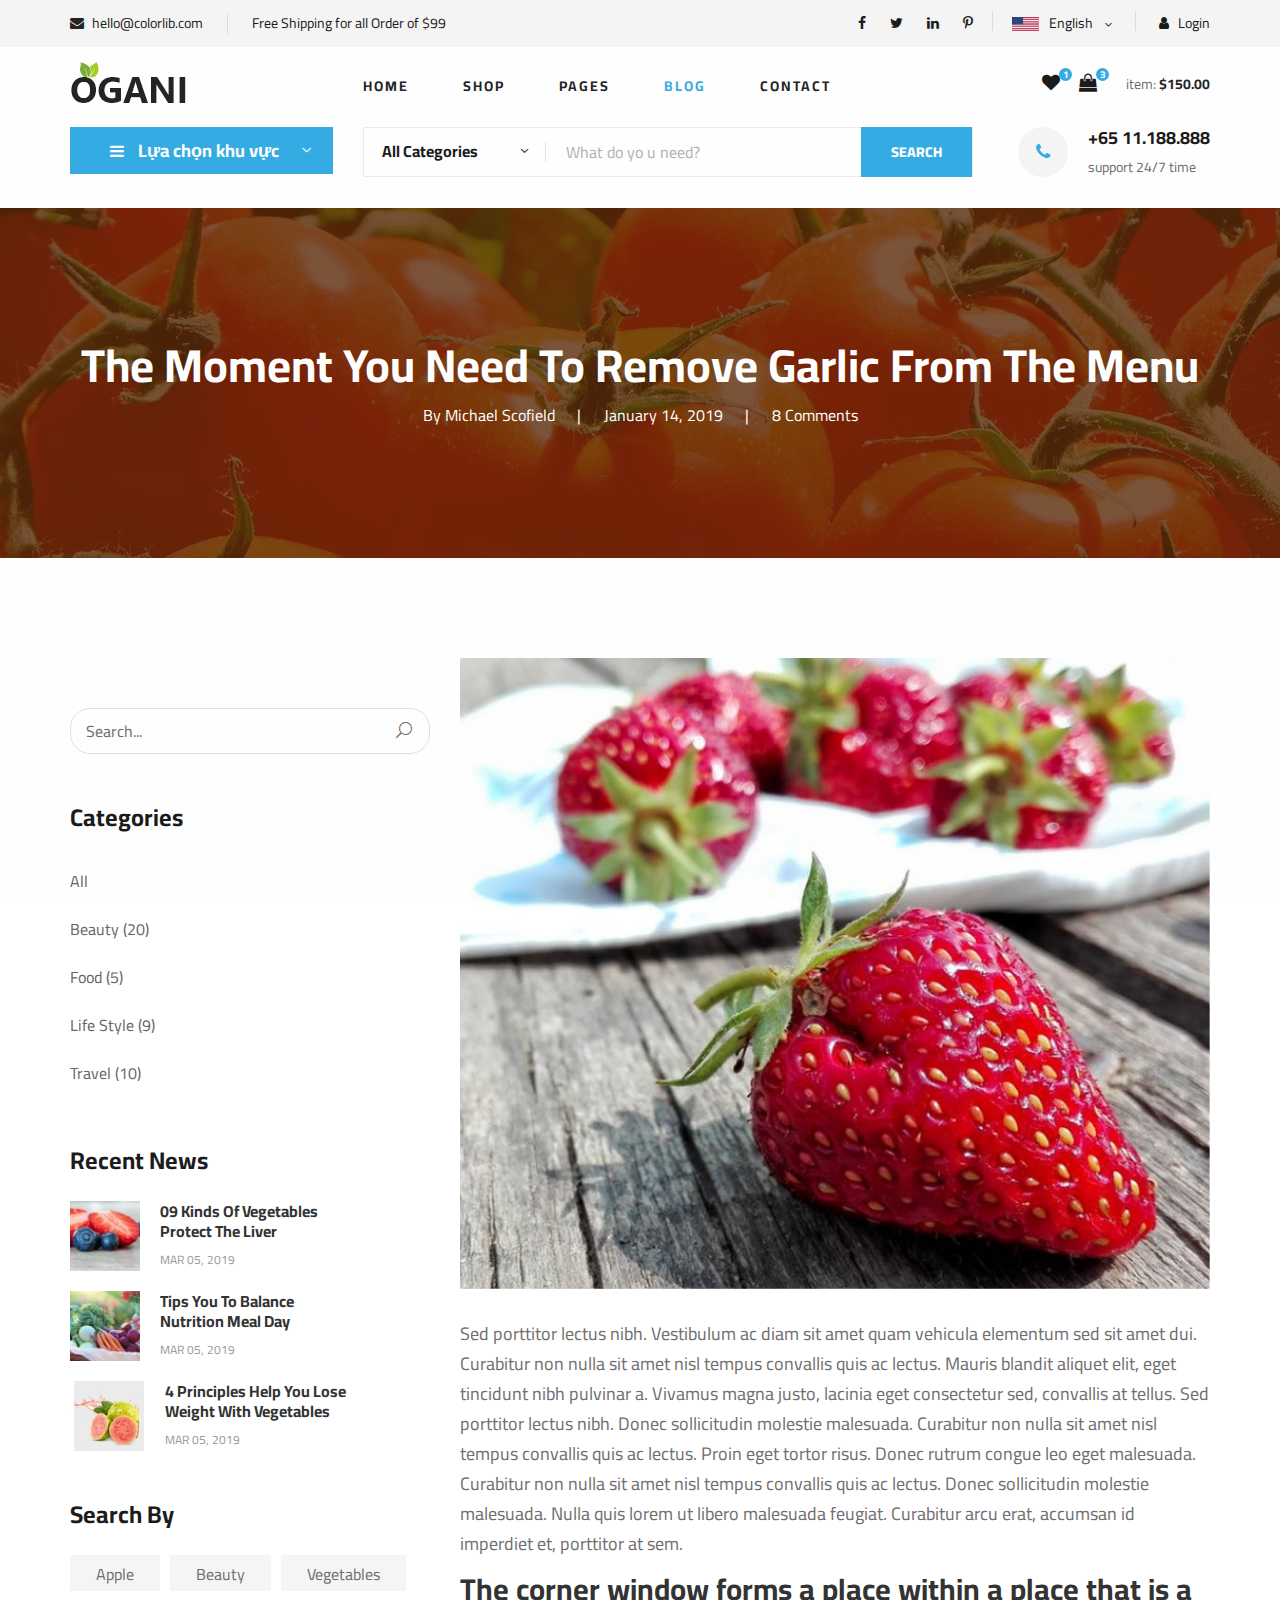
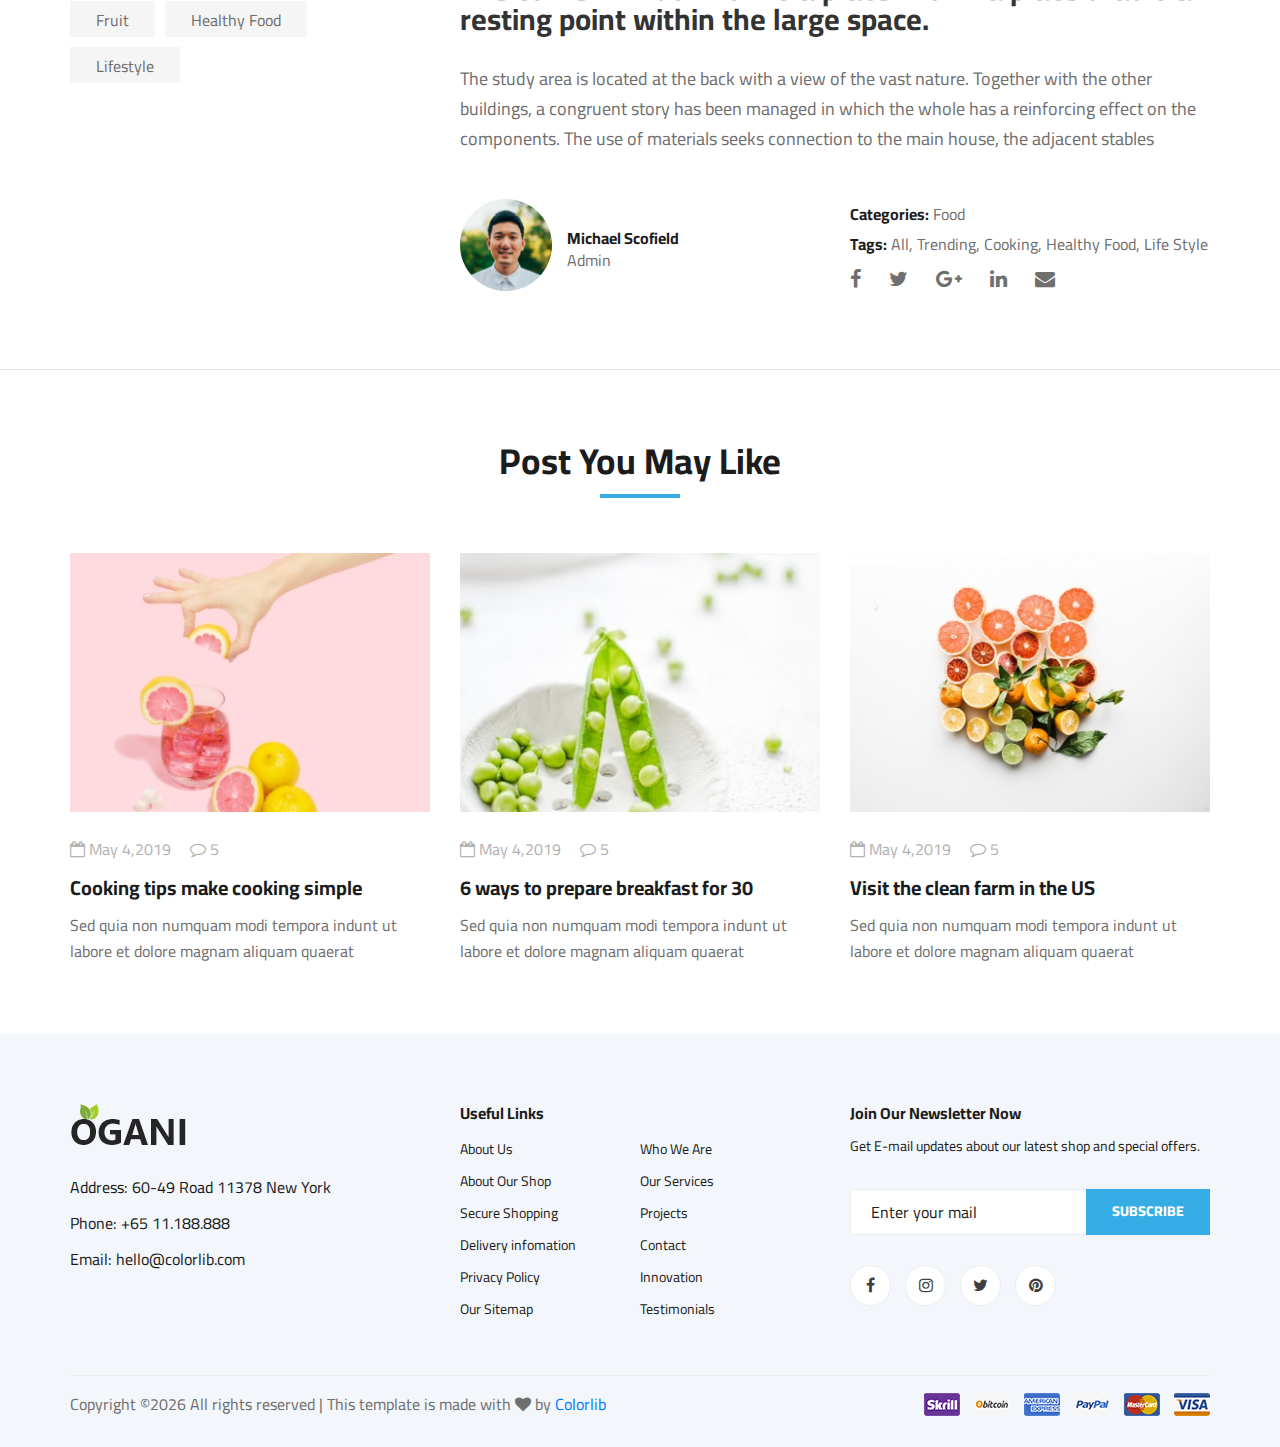
==== commit 45eabe0b: "." ====
--- a/blog-details.html
+++ b/blog-details.html
@@ -176,20 +176,25 @@
                     <div class="hero__categories">
                         <div class="hero__categories__all">
                             <i class="fa fa-bars"></i>
-                            <span>All departments</span>
-                        </div>
-                        <ul>
-                            <li><a href="#">Fresh Meat</a></li>
-                            <li><a href="#">Vegetables</a></li>
-                            <li><a href="#">Fruit & Nut Gifts</a></li>
-                            <li><a href="#">Fresh Berries</a></li>
-                            <li><a href="#">Ocean Foods</a></li>
-                            <li><a href="#">Butter & Eggs</a></li>
-                            <li><a href="#">Fastfood</a></li>
-                            <li><a href="#">Fresh Onion</a></li>
-                            <li><a href="#">Papayaya & Crisps</a></li>
-                            <li><a href="#">Oatmeal</a></li>
-                            <li><a href="#">Fresh Bananas</a></li>
+                            <span>Lựa chọn khu vực</span>
+                        </div>
+                        <ul>
+                            <li><a href="#">Quận 1</a></li>
+                            <li><a href="#">Quận 2</a></li>
+                            <li><a href="#">Quận 3</a></li>
+                            <li><a href="#">Quận 4</a></li>
+                            <li><a href="#">Quận 5</a></li>
+                            <li><a href="#">Quận 6</a></li>
+                            <li><a href="#">Quận 7</a></li>
+                            <li><a href="#">Quận 8</a></li>
+                            <li><a href="#">Quận 9</a></li>
+                            <li><a href="#">Quận 10</a></li>
+                            <li><a href="#">Quận 11</a></li>
+                            <li><a href="#">Quận 12</a></li>
+                            <li><a href="#">Gò Vấp</a></li>
+                            <li><a href="#">Tân Bình</a></li>
+                            <li><a href="#">Bình Thạnh</a></li>
+                            <li><a href="#">Tân Phú</a></li>
                         </ul>
                     </div>
                 </div>
--- a/css/style.css
+++ b/css/style.css
@@ -129,7 +129,7 @@
 	right: 0;
 	height: 4px;
 	width: 80px;
-	background: #7fad39;
+	background: #35ACE4;
 	content: "";
 	margin: 0 auto;
 }
@@ -167,7 +167,7 @@
 	color: #ffffff;
 	text-transform: uppercase;
 	font-weight: 700;
-	background: #7fad39;
+	background: #35ACE4;
 	letter-spacing: 2px;
 }
 
@@ -178,7 +178,7 @@
 	text-transform: uppercase;
 	display: inline-block;
 	padding: 13px 30px 12px;
-	background: #7fad39;
+	background: #35ACE4;
 	border: none;
 }
 
@@ -449,7 +449,7 @@
 }
 
 .header__menu ul li .header__menu__dropdown li:hover>a {
-	color: #7fad39;
+	color: #35ACE4;
 }
 
 .header__menu ul li .header__menu__dropdown li a {
@@ -460,7 +460,7 @@
 }
 
 .header__menu ul li.active a {
-	color: #7fad39;
+	color: #35ACE4;
 }
 
 .header__menu ul li:hover .header__menu__dropdown {
@@ -470,7 +470,7 @@
 }
 
 .header__menu ul li:hover>a {
-	color: #7fad39;
+	color: #35ACE4;
 }
 
 .header__menu ul li:last-child {
@@ -524,7 +524,7 @@
 .header__cart ul li a span {
 	height: 13px;
 	width: 13px;
-	background: #7fad39;
+	background: #35ACE4;
 	font-size: 10px;
 	color: #ffffff;
 	line-height: 13px;
@@ -587,7 +587,7 @@
 }
 
 .hero__categories__all {
-	background: #7fad39;
+	background: #35ACE4;
 	position: relative;
 	padding: 10px 25px 10px 40px;
 	cursor: pointer;
@@ -700,7 +700,7 @@
 
 .hero__search__phone__icon {
 	font-size: 18px;
-	color: #7fad39;
+	color: #35ACE4;
 	height: 50px;
 	width: 50px;
 	background: #f5f5f5;
@@ -738,7 +738,7 @@
 	text-transform: uppercase;
 	font-weight: 700;
 	letter-spacing: 4px;
-	color: #7fad39;
+	color: #35ACE4;
 }
 
 .hero__text h2 {
@@ -840,7 +840,7 @@
 	bottom: -2px;
 	width: 100%;
 	height: 2px;
-	background: #7fad39;
+	background: #35ACE4;
 	content: "";
 	opacity: 0;
 }
@@ -888,8 +888,8 @@
 }
 
 .featured__item__pic__hover li:hover a {
-	background: #7fad39;
-	border-color: #7fad39;
+	background: #35ACE4;
+	border-color: #35ACE4;
 }
 
 .featured__item__pic__hover li:hover a i {
@@ -1081,6 +1081,14 @@
 
 .sidebar__item {
 	margin-bottom: 35px;
+
+}
+.sidebar__item button:hover{
+	background-color: #0491d3;
+}
+
+.sidebar__item button{
+	width: 10rem;
 }
 
 .sidebar__item.sidebar__item__color--option {
@@ -1324,8 +1332,8 @@
 }
 
 .product__item__pic__hover li:hover a {
-	background: #7fad39;
-	border-color: #7fad39;
+	background: #35ACE4;
+	border-color: #35ACE4;
 }
 
 .product__item__pic__hover li:hover a i {
@@ -1523,7 +1531,7 @@
 }
 
 .filter__option span:hover {
-	color: #7fad39;
+	color: #35ACE4;
 }
 
 .product__item {
@@ -1564,8 +1572,8 @@
 }
 
 .product__item__pic__hover li:hover a {
-	background: #7fad39;
-	border-color: #7fad39;
+	background: #35ACE4;
+	border-color: #35ACE4;
 }
 
 .product__item__pic__hover li:hover a i {
@@ -1645,8 +1653,8 @@
 
 .product__pagination a:hover,
 .blog__pagination a:hover {
-	background: #7fad39;
-	border-color: #7fad39;
+	background: #35ACE4;
+	border-color: #35ACE4;
 	color: #ffffff;
 }
 
@@ -2154,8 +2162,8 @@
 }
 
 .checkout__input__checkbox label input:checked~.checkmark {
-	background: #7fad39;
-	border-color: #7fad39;
+	background: #35ACE4;
+	border-color: #35ACE4;
 }
 
 .checkout__input__checkbox label input:checked~.checkmark:after {
@@ -2382,7 +2390,7 @@
 }
 
 .blog__sidebar__item ul li a:hover {
-	color: #7fad39;
+	color: #35ACE4;
 }
 
 .blog__sidebar__search {
@@ -2602,7 +2610,7 @@
 }
 
 .blog__details__widget .blog__details__social a:hover {
-	color: #7fad39;
+	color: #35ACE4;
 }
 
 .blog__details__widget .blog__details__social a:last-child {
@@ -2720,7 +2728,7 @@
 }
 
 .footer__widget .footer__widget__social a:hover {
-	background: #7fad39;
+	background: #35ACE4;
 	color: #ffffff;
 	border-color: #ffffff;
 }
@@ -2758,7 +2766,7 @@
 
 .contact__widget span {
 	font-size: 36px;
-	color: #7fad39;
+	color: #35ACE4;
 }
 
 .contact__widget h4 {
@@ -2797,7 +2805,7 @@
 
 .map .map-inside i {
 	font-size: 48px;
-	color: #7fad39;
+	color: #35ACE4;
 	position: absolute;
 	bottom: -75px;
 	left: 50%;
@@ -3054,7 +3062,7 @@
 	.humberger__menu__cart ul li a span {
 		height: 13px;
 		width: 13px;
-		background: #7fad39;
+		background: #35ACE4;
 		font-size: 10px;
 		color: #ffffff;
 		line-height: 13px;
@@ -3120,7 +3128,7 @@
 		-webkit-border-radius: 0;
 		border-radius: 0;
 		background: transparent;
-		color: #7fad39;
+		color: #35ACE4;
 	}
 	.humberger__menu__wrapper .slicknav_nav .slicknav_row,
 	.humberger__menu__wrapper .slicknav_nav a {
@@ -3312,7 +3320,7 @@
 	.humberger__menu__cart ul li a span {
 		height: 13px;
 		width: 13px;
-		background: #7fad39;
+		background: #35ACE4;
 		font-size: 10px;
 		color: #ffffff;
 		line-height: 13px;
@@ -3378,7 +3386,7 @@
 		-webkit-border-radius: 0;
 		border-radius: 0;
 		background: transparent;
-		color: #7fad39;
+		color: #35ACE4;
 	}
 	.humberger__menu__wrapper .slicknav_nav .slicknav_row,
 	.humberger__menu__wrapper .slicknav_nav a {
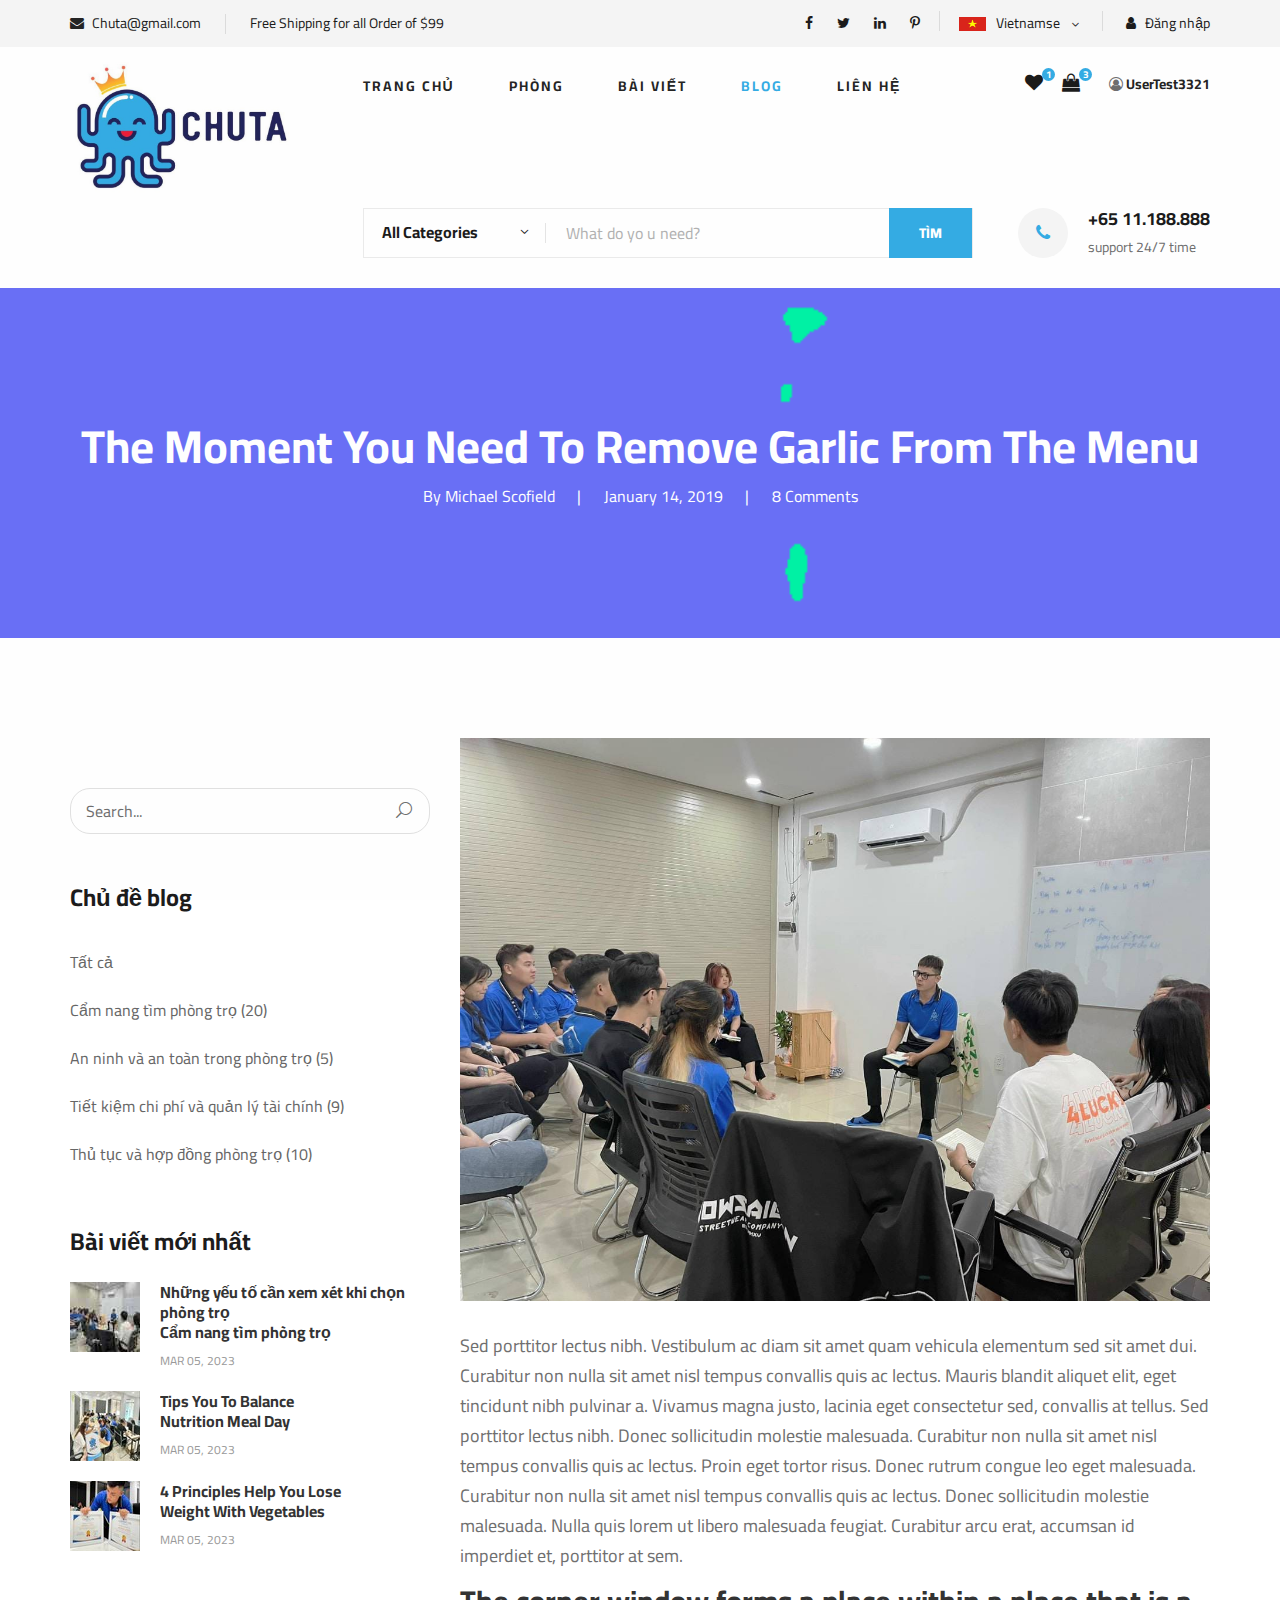
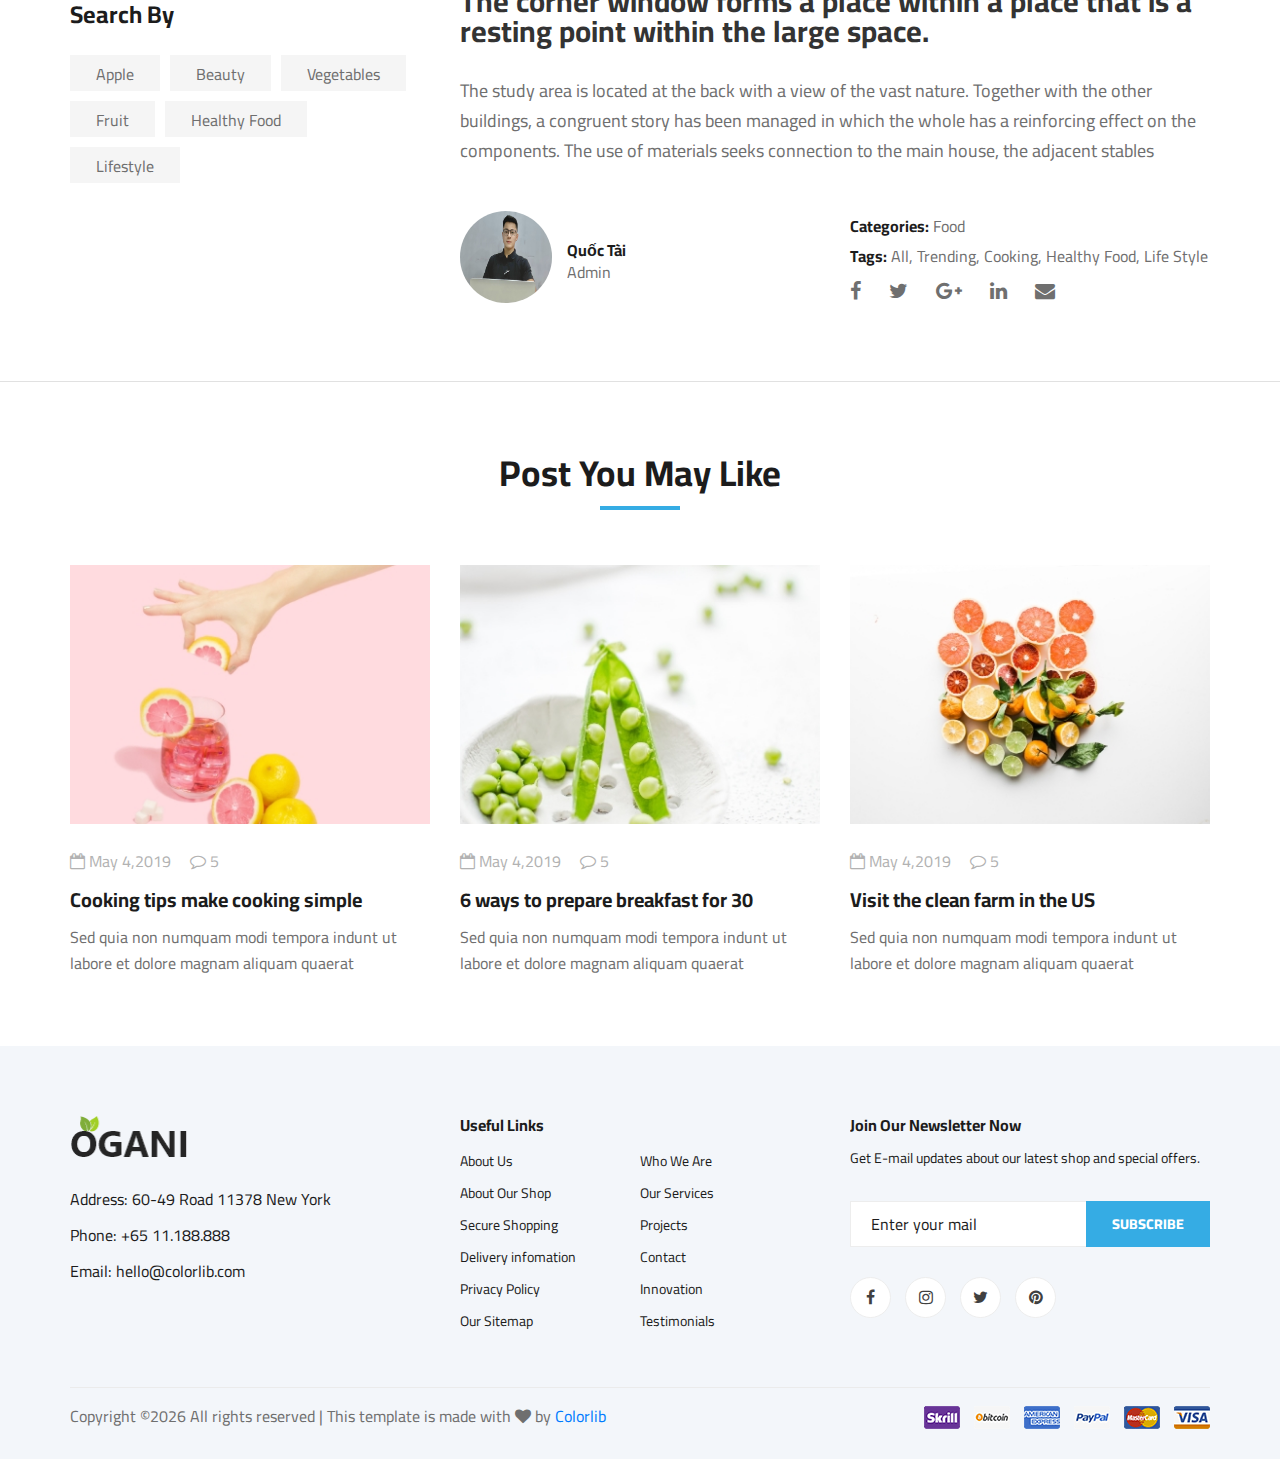
==== commit 223531d9: "xong blog - blog_details" ====
--- a/blog-details.html
+++ b/blog-details.html
@@ -7,7 +7,8 @@
     <meta name="keywords" content="Ogani, unica, creative, html">
     <meta name="viewport" content="width=device-width, initial-scale=1.0">
     <meta http-equiv="X-UA-Compatible" content="ie=edge">
-    <title>Ogani | Template</title>
+    <title>CHUTA | Template</title>
+    <link rel="icon" href="./img/FA.png" type="image/icon type">
 
     <!-- Google Font -->
     <link href="https://fonts.googleapis.com/css2?family=Cairo:wght@200;300;400;600;900&display=swap" rel="stylesheet">
@@ -33,7 +34,7 @@
     <div class="humberger__menu__overlay"></div>
     <div class="humberger__menu__wrapper">
         <div class="humberger__menu__logo">
-            <a href="#"><img src="img/logo.png" alt=""></a>
+            <a href="#"><img src="img/logoChuta.jpg" alt=""></a>
         </div>
         <div class="humberger__menu__cart">
             <ul>
@@ -44,8 +45,8 @@
         </div>
         <div class="humberger__menu__widget">
             <div class="header__top__right__language">
-                <img src="img/language.png" alt="">
-                <div>English</div>
+                <img src="img/language.jpg" alt="" width="27px" height="14px">
+                <div>VietNam</div>
                 <span class="arrow_carrot-down"></span>
                 <ul>
                     <li><a href="#">Spanis</a></li>
@@ -53,23 +54,23 @@
                 </ul>
             </div>
             <div class="header__top__right__auth">
-                <a href="#"><i class="fa fa-user"></i> Login</a>
+                <a href="#"><i class="fa fa-user"></i> Đăng nhập</a>
             </div>
         </div>
         <nav class="humberger__menu__nav mobile-menu">
             <ul>
-                <li class="active"><a href="./index.html">Home</a></li>
-                <li><a href="./shop-grid.html">Shop</a></li>
-                <li><a href="#">Pages</a>
+                <li class="active"><a href="./index.html">Trang Chủ</a></li>
+                <li><a href="./shop-grid.html">Danh sách phòng</a></li>
+                <li><a href="#">Bài viết</a>
                     <ul class="header__menu__dropdown">
-                        <li><a href="./shop-details.html">Shop Details</a></li>
+                        <li><a href="./shop-details.html">Chính sách</a></li>
                         <li><a href="./shoping-cart.html">Shoping Cart</a></li>
                         <li><a href="./checkout.html">Check Out</a></li>
-                        <li><a href="./blog-details.html">Blog Details</a></li>
+                        <li><a href="./bldetails.html">Blog Details</a></li>
                     </ul>
                 </li>
                 <li><a href="./blog.html">Blog</a></li>
-                <li><a href="./contact.html">Contact</a></li>
+                <li><a href="./contact.html">Liên hệ</a></li>
             </ul>
         </nav>
         <div id="mobile-menu-wrap"></div>
@@ -81,8 +82,8 @@
         </div>
         <div class="humberger__menu__contact">
             <ul>
-                <li><i class="fa fa-envelope"></i> hello@colorlib.com</li>
-                <li>Free Shipping for all Order of $99</li>
+                <li><i class="fa fa-envelope"></i> Chuata@gmail.com</li>
+                <li>Chu đáo tận tâm mọi khách hàng...!</li>
             </ul>
         </div>
     </div>
@@ -96,7 +97,7 @@
                     <div class="col-lg-6">
                         <div class="header__top__left">
                             <ul>
-                                <li><i class="fa fa-envelope"></i> hello@colorlib.com</li>
+                                <li><i class="fa fa-envelope"></i> Chuta@gmail.com</li>
                                 <li>Free Shipping for all Order of $99</li>
                             </ul>
                         </div>
@@ -110,8 +111,8 @@
                                 <a href="#"><i class="fa fa-pinterest-p"></i></a>
                             </div>
                             <div class="header__top__right__language">
-                                <img src="img/language.png" alt="">
-                                <div>English</div>
+                                <img src="img/language.jpg" alt="" width="27px" height="14px">
+                                <div>Vietnamse</div>
                                 <span class="arrow_carrot-down"></span>
                                 <ul>
                                     <li><a href="#">Spanis</a></li>
@@ -119,7 +120,7 @@
                                 </ul>
                             </div>
                             <div class="header__top__right__auth">
-                                <a href="#"><i class="fa fa-user"></i> Login</a>
+                                <a href="#"><i class="fa fa-user"></i> Đăng nhập</a>
                             </div>
                         </div>
                     </div>
@@ -130,15 +131,15 @@
             <div class="row">
                 <div class="col-lg-3">
                     <div class="header__logo">
-                        <a href="./index.html"><img src="img/logo.png" alt=""></a>
+                        <a href="./index.html"><img src="img/logoChuta.jpg" alt=""></a>
                     </div>
                 </div>
                 <div class="col-lg-6">
                     <nav class="header__menu">
                         <ul>
-                            <li><a href="./index.html">Home</a></li>
-                            <li><a href="./shop-grid.html">Shop</a></li>
-                            <li><a href="#">Pages</a>
+                            <li><a href="./index.html">Trang chủ</a></li>
+                            <li><a href="./shop-grid.html">Phòng</a></li>
+                            <li><a href="#">Bài viết</a>
                                 <ul class="header__menu__dropdown">
                                     <li><a href="./shop-details.html">Shop Details</a></li>
                                     <li><a href="./shoping-cart.html">Shoping Cart</a></li>
@@ -147,7 +148,7 @@
                                 </ul>
                             </li>
                             <li class="active"><a href="./blog.html">Blog</a></li>
-                            <li><a href="./contact.html">Contact</a></li>
+                            <li><a href="./contact.html">Liên hệ</a></li>
                         </ul>
                     </nav>
                 </div>
@@ -157,7 +158,10 @@
                             <li><a href="#"><i class="fa fa-heart"></i> <span>1</span></a></li>
                             <li><a href="#"><i class="fa fa-shopping-bag"></i> <span>3</span></a></li>
                         </ul>
-                        <div class="header__cart__price">item: <span>$150.00</span></div>
+                        <div class="header__cart__price">
+                            <i class="fa fa-user-circle-o" aria-hidden="true"></i>  
+                            <span>UserTest3321</span>
+                        </div>
                     </div>
                 </div>
             </div>
@@ -173,7 +177,7 @@
         <div class="container">
             <div class="row">
                 <div class="col-lg-3">
-                    <div class="hero__categories">
+                    <!-- <div class="hero__categories">
                         <div class="hero__categories__all">
                             <i class="fa fa-bars"></i>
                             <span>Lựa chọn khu vực</span>
@@ -181,22 +185,17 @@
                         <ul>
                             <li><a href="#">Quận 1</a></li>
                             <li><a href="#">Quận 2</a></li>
-                            <li><a href="#">Quận 3</a></li>
+                            <li><a href="#">Quận 3s</a></li>
                             <li><a href="#">Quận 4</a></li>
                             <li><a href="#">Quận 5</a></li>
-                            <li><a href="#">Quận 6</a></li>
-                            <li><a href="#">Quận 7</a></li>
-                            <li><a href="#">Quận 8</a></li>
-                            <li><a href="#">Quận 9</a></li>
-                            <li><a href="#">Quận 10</a></li>
-                            <li><a href="#">Quận 11</a></li>
-                            <li><a href="#">Quận 12</a></li>
-                            <li><a href="#">Gò Vấp</a></li>
-                            <li><a href="#">Tân Bình</a></li>
-                            <li><a href="#">Bình Thạnh</a></li>
-                            <li><a href="#">Tân Phú</a></li>
-                        </ul>
-                    </div>
+                            <li><a href="#">Butter & Eggs</a></li>
+                            <li><a href="#">Fastfood</a></li>
+                            <li><a href="#">Fresh Onion</a></li>
+                            <li><a href="#">Papayaya & Crisps</a></li>
+                            <li><a href="#">Oatmeal</a></li>
+                            <li><a href="#">Fresh Bananas</a></li>
+                        </ul>
+                    </div> -->
                 </div>
                 <div class="col-lg-9">
                     <div class="hero__search">
@@ -207,7 +206,7 @@
                                     <span class="arrow_carrot-down"></span>
                                 </div>
                                 <input type="text" placeholder="What do yo u need?">
-                                <button type="submit" class="site-btn">SEARCH</button>
+                                <button type="submit" class="site-btn">TÌM</button>
                             </form>
                         </div>
                         <div class="hero__search__phone">
@@ -227,7 +226,7 @@
     <!-- Hero Section End -->
 
     <!-- Blog Details Hero Begin -->
-    <section class="blog-details-hero set-bg" data-setbg="img/blog/details/details-hero.jpg">
+    <section class="blog-details-hero set-bg" data-setbg="img/banner.gif">
         <div class="container">
             <div class="row">
                 <div class="col-lg-12">
@@ -258,43 +257,43 @@
                             </form>
                         </div>
                         <div class="blog__sidebar__item">
-                            <h4>Categories</h4>
+                            <h4>Chủ đề blog</h4>
                             <ul>
-                                <li><a href="#">All</a></li>
-                                <li><a href="#">Beauty (20)</a></li>
-                                <li><a href="#">Food (5)</a></li>
-                                <li><a href="#">Life Style (9)</a></li>
-                                <li><a href="#">Travel (10)</a></li>
+                                <li><a href="#">Tất cả</a></li>
+                                <li><a href="#">Cẩm nang tìm phòng trọ (20)</a></li>
+                                <li><a href="#">An ninh và an toàn trong phòng trọ (5)</a></li>
+                                <li><a href="#">Tiết kiệm chi phí và quản lý tài chính (9)</a></li>
+                                <li><a href="#">Thủ tục và hợp đồng phòng trọ (10)</a></li>
                             </ul>
                         </div>
                         <div class="blog__sidebar__item">
-                            <h4>Recent News</h4>
+                            <h4>Bài viết mới nhất</h4>
                             <div class="blog__sidebar__recent">
                                 <a href="#" class="blog__sidebar__recent__item">
                                     <div class="blog__sidebar__recent__item__pic">
-                                        <img src="img/blog/sidebar/sr-1.jpg" alt="">
+                                        <img src="img/blog/sidebar/bl1.jpg" alt="">
                                     </div>
                                     <div class="blog__sidebar__recent__item__text">
-                                        <h6>09 Kinds Of Vegetables<br /> Protect The Liver</h6>
-                                        <span>MAR 05, 2019</span>
+                                        <h6>Những yếu tố cần xem xét khi chọn phòng trọ<br /> Cẩm nang tìm phòng trọ</h6>
+                                        <span>MAR 05, 2023</span>
                                     </div>
                                 </a>
                                 <a href="#" class="blog__sidebar__recent__item">
                                     <div class="blog__sidebar__recent__item__pic">
-                                        <img src="img/blog/sidebar/sr-2.jpg" alt="">
+                                        <img src="img/blog/sidebar/bl2.jpg" alt="">
                                     </div>
                                     <div class="blog__sidebar__recent__item__text">
                                         <h6>Tips You To Balance<br /> Nutrition Meal Day</h6>
-                                        <span>MAR 05, 2019</span>
+                                        <span>MAR 05, 2023</span>
                                     </div>
                                 </a>
                                 <a href="#" class="blog__sidebar__recent__item">
                                     <div class="blog__sidebar__recent__item__pic">
-                                        <img src="img/blog/sidebar/sr-3.jpg" alt="">
+                                        <img src="img/blog/sidebar/bl3.jpg" alt="">
                                     </div>
                                     <div class="blog__sidebar__recent__item__text">
                                         <h6>4 Principles Help You Lose <br />Weight With Vegetables</h6>
-                                        <span>MAR 05, 2019</span>
+                                        <span>MAR 05, 2023</span>
                                     </div>
                                 </a>
                             </div>
@@ -314,7 +313,7 @@
                 </div>
                 <div class="col-lg-8 col-md-7 order-md-1 order-1">
                     <div class="blog__details__text">
-                        <img src="img/blog/details/details-pic.jpg" alt="">
+                        <img src="img/blog/details/bl1.jpg" alt="">
                         <p>Sed porttitor lectus nibh. Vestibulum ac diam sit amet quam vehicula elementum sed sit amet
                             dui. Curabitur non nulla sit amet nisl tempus convallis quis ac lectus. Mauris blandit
                             aliquet elit, eget tincidunt nibh pulvinar a. Vivamus magna justo, lacinia eget consectetur
@@ -338,7 +337,7 @@
                                         <img src="img/blog/details/details-author.jpg" alt="">
                                     </div>
                                     <div class="blog__details__author__text">
-                                        <h6>Michael Scofield</h6>
+                                        <h6>Quốc Tài</h6>
                                         <span>Admin</span>
                                     </div>
                                 </div>
--- a/css/style.css
+++ b/css/style.css
@@ -137,7 +137,7 @@
 .set-bg {
 	background-repeat: no-repeat;
 	background-size: cover;
-	background-position: top center;
+	/* background-position: top center; */
 }
 
 .spad {
@@ -983,7 +983,10 @@
 .latest-product__slider.owl-carousel .owl-nav button:last-child {
 	margin-right: 0;
 }
-
+.product__item:hover{
+	/* background-color: rgb(233, 233, 233); */
+	cursor: pointer;
+}
 .latest-product__item {
 	margin-bottom: 20px;
 	overflow: hidden;
@@ -1042,6 +1045,7 @@
 	display: flex;
 	align-items: center;
 	padding: 45px 0 40px;
+	background-position: top center !important;
 }
 
 .breadcrumb__text h2 {
@@ -1083,6 +1087,18 @@
 	margin-bottom: 35px;
 
 }
+
+.sidebar__item_categories {
+	margin-bottom: 0px !important;
+
+}
+
+.sidebar__item_categories .hero{
+	/* padding: 10px !important; */
+	/* margin: 0px; */
+
+}
+
 .sidebar__item button:hover{
 	background-color: #0491d3;
 }
@@ -2284,6 +2300,9 @@
 .blog__item {
 	margin-bottom: 60px;
 }
+.blog__item:hover a {
+	color: #0491d3;
+}
 
 .blog__item__pic img {
 	min-width: 100%;
@@ -2447,6 +2466,9 @@
 
 .blog__sidebar__recent__item__text {
 	overflow: hidden;
+}
+.blog__sidebar__recent__item__text:hover h6{
+	color: #0491d3;
 }
 
 .blog__sidebar__recent__item__text h6 {
@@ -2640,6 +2662,11 @@
 
 .footer__about__logo {
 	margin-bottom: 15px;
+
+}
+.footer__about__logo img{
+	width: 120px;
+	
 }
 
 .footer__about__logo a {
@@ -3473,4 +3500,12 @@
 	.blog__details__hero__text h2 {
 		font-size: 24px;
 	}
+}
+
+
+
+.ul-test{
+	height: 600%;
+	overflow-x:hidden;
+    overflow-y:auto;
 }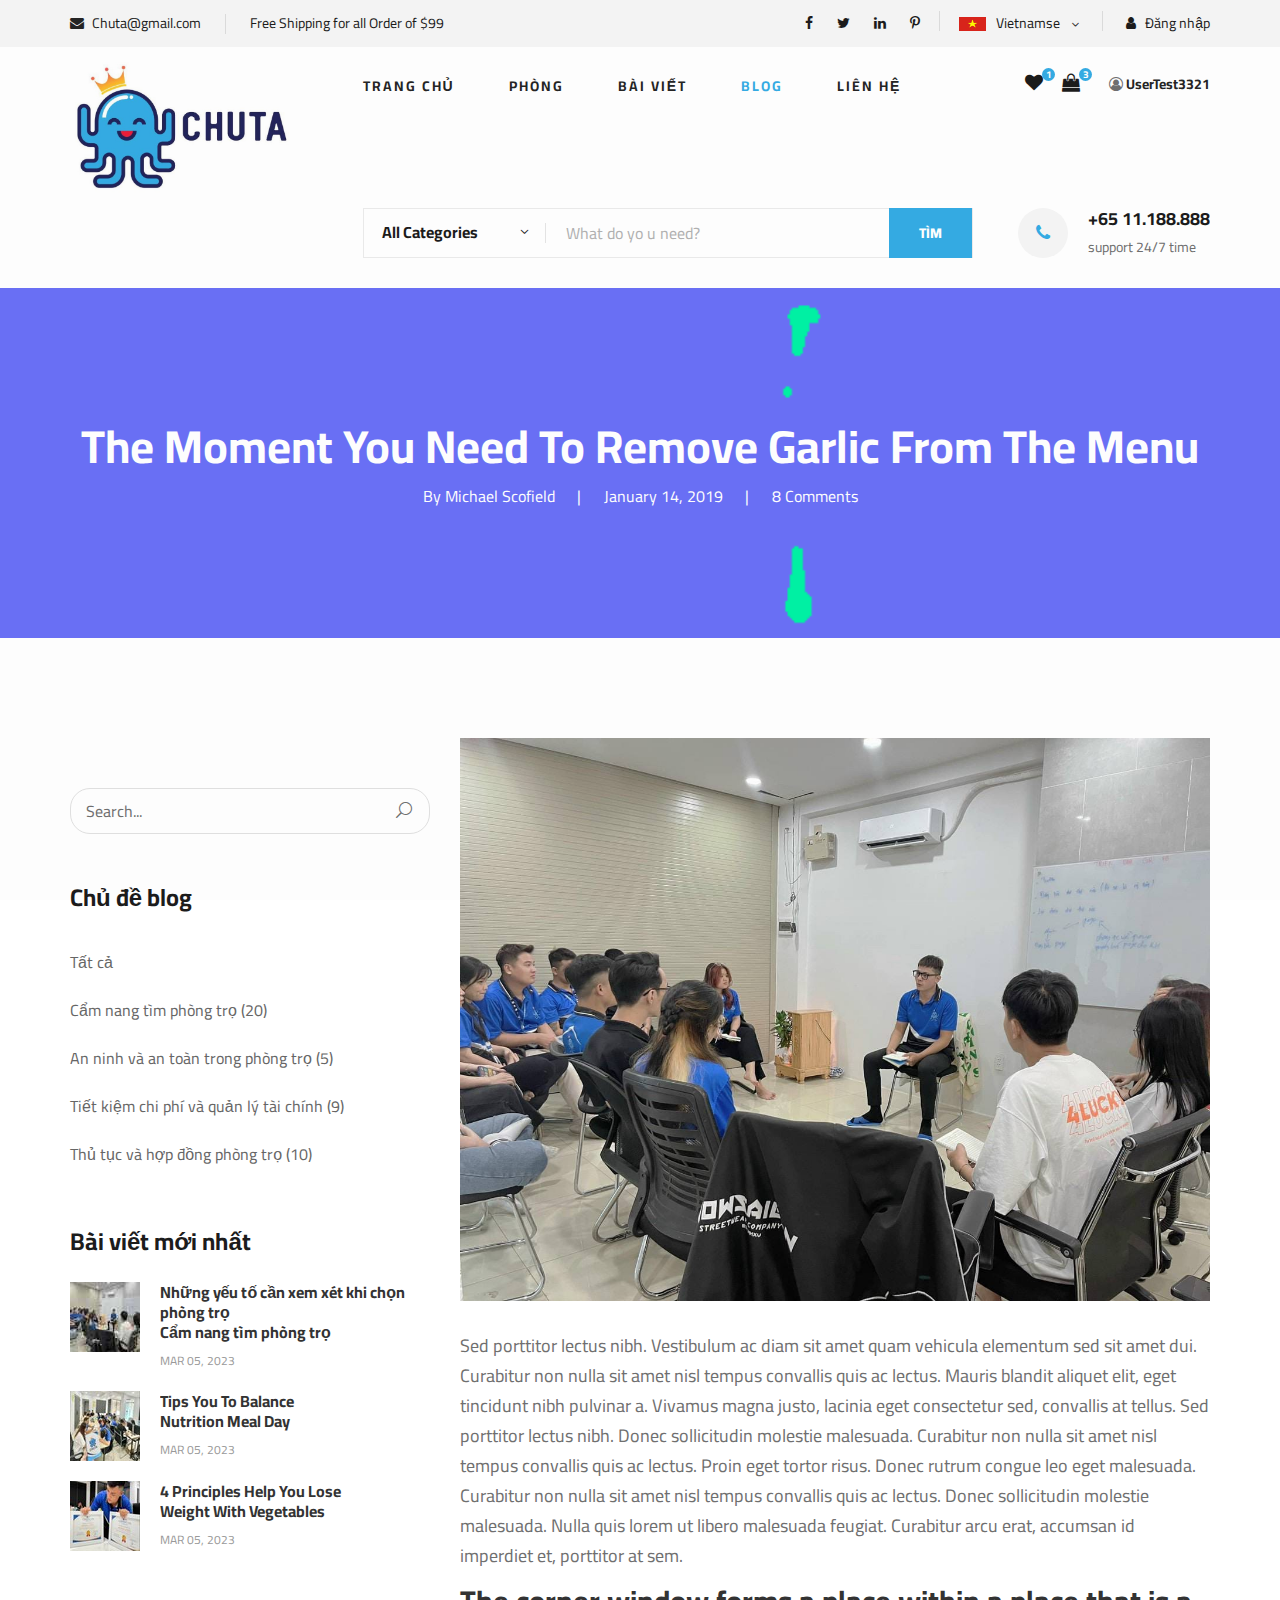
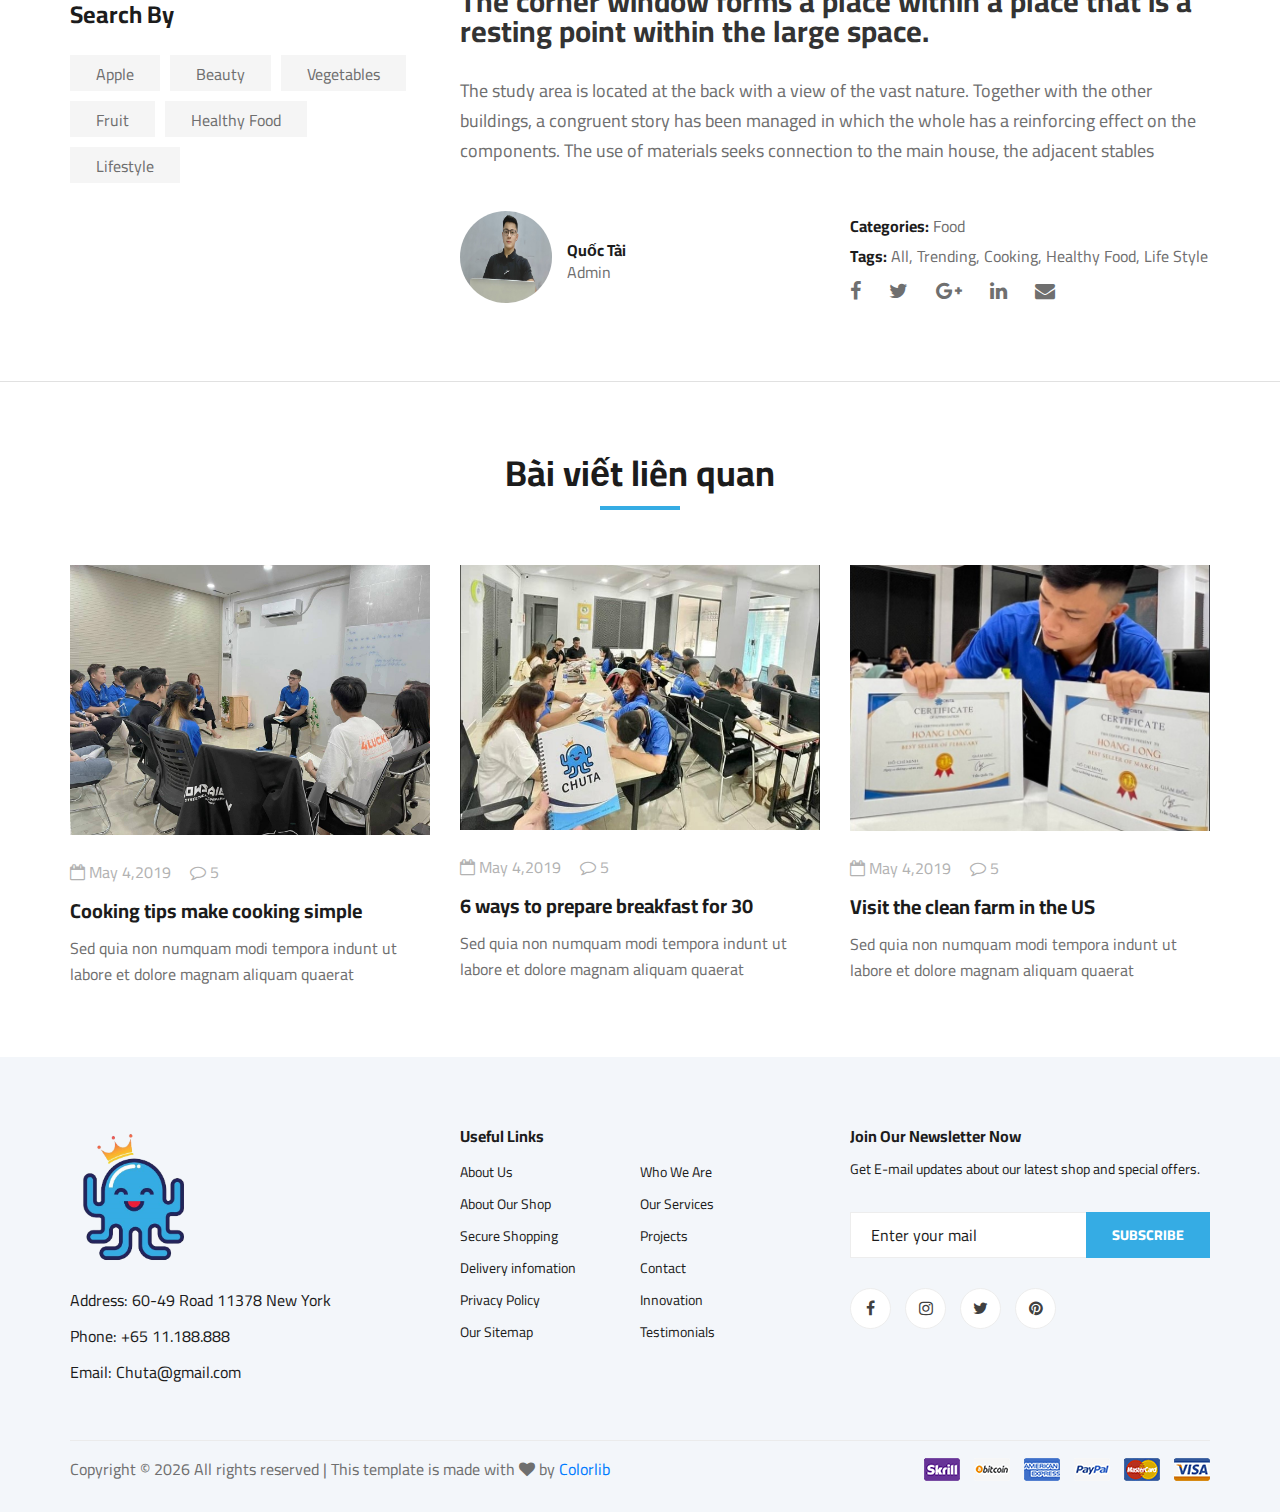
==== commit 6ad461fc: "ẩn index" ====
--- a/blog-details.html
+++ b/blog-details.html
@@ -159,7 +159,7 @@
                             <li><a href="#"><i class="fa fa-shopping-bag"></i> <span>3</span></a></li>
                         </ul>
                         <div class="header__cart__price">
-                            <i class="fa fa-user-circle-o" aria-hidden="true"></i>  
+                            <i class="fa fa-user-circle-o" aria-hidden="true"></i>
                             <span>UserTest3321</span>
                         </div>
                     </div>
@@ -274,7 +274,8 @@
                                         <img src="img/blog/sidebar/bl1.jpg" alt="">
                                     </div>
                                     <div class="blog__sidebar__recent__item__text">
-                                        <h6>Những yếu tố cần xem xét khi chọn phòng trọ<br /> Cẩm nang tìm phòng trọ</h6>
+                                        <h6>Những yếu tố cần xem xét khi chọn phòng trọ<br /> Cẩm nang tìm phòng trọ
+                                        </h6>
                                         <span>MAR 05, 2023</span>
                                     </div>
                                 </a>
@@ -371,7 +372,7 @@
             <div class="row">
                 <div class="col-lg-12">
                     <div class="section-title related-blog-title">
-                        <h2>Post You May Like</h2>
+                        <h2>Bài viết liên quan</h2>
                     </div>
                 </div>
             </div>
@@ -379,7 +380,7 @@
                 <div class="col-lg-4 col-md-4 col-sm-6">
                     <div class="blog__item">
                         <div class="blog__item__pic">
-                            <img src="img/blog/blog-1.jpg" alt="">
+                            <img src="img/blog/bl1.jpg" alt="">
                         </div>
                         <div class="blog__item__text">
                             <ul>
@@ -394,7 +395,7 @@
                 <div class="col-lg-4 col-md-4 col-sm-6">
                     <div class="blog__item">
                         <div class="blog__item__pic">
-                            <img src="img/blog/blog-2.jpg" alt="">
+                            <img src="img/blog/bl2.jpg" alt="">
                         </div>
                         <div class="blog__item__text">
                             <ul>
@@ -409,7 +410,7 @@
                 <div class="col-lg-4 col-md-4 col-sm-6">
                     <div class="blog__item">
                         <div class="blog__item__pic">
-                            <img src="img/blog/blog-3.jpg" alt="">
+                            <img src="img/blog/bl3.jpg" alt="">
                         </div>
                         <div class="blog__item__text">
                             <ul>
@@ -433,16 +434,16 @@
                 <div class="col-lg-3 col-md-6 col-sm-6">
                     <div class="footer__about">
                         <div class="footer__about__logo">
-                            <a href="./index.html"><img src="img/logo.png" alt=""></a>
+                            <a href="./index.html"><img src="img/FA.png" alt=""></a>
                         </div>
                         <ul>
                             <li>Address: 60-49 Road 11378 New York</li>
                             <li>Phone: +65 11.188.888</li>
-                            <li>Email: hello@colorlib.com</li>
-                        </ul>
-                    </div>
-                </div>
-                <div class="col-lg-4 col-md-6 col-sm-6 offset-lg-1">
+                            <li>Email: Chuta@gmail.com</li>
+                        </ul>
+                    </div>
+                </div>
+                <div class="col-lg-4 col-md-6 col-sm-6 col-xs-6 offset-lg-1">
                     <div class="footer__widget">
                         <h6>Useful Links</h6>
                         <ul>
@@ -483,9 +484,15 @@
             <div class="row">
                 <div class="col-lg-12">
                     <div class="footer__copyright">
-                        <div class="footer__copyright__text"><p><!-- Link back to Colorlib can't be removed. Template is licensed under CC BY 3.0. -->
-  Copyright &copy;<script>document.write(new Date().getFullYear());</script> All rights reserved | This template is made with <i class="fa fa-heart" aria-hidden="true"></i> by <a href="https://colorlib.com" target="_blank">Colorlib</a>
-  <!-- Link back to Colorlib can't be removed. Template is licensed under CC BY 3.0. --></p></div>
+                        <div class="footer__copyright__text">
+                            <p><!-- Link back to Colorlib can't be removed. Template is licensed under CC BY 3.0. -->
+                                Copyright &copy;
+                                <script>document.write(new Date().getFullYear());</script> All rights reserved | This
+                                template is made with <i class="fa fa-heart" aria-hidden="true"></i> by <a
+                                    href="https://colorlib.com" target="_blank">Colorlib</a>
+                                <!-- Link back to Colorlib can't be removed. Template is licensed under CC BY 3.0. -->
+                            </p>
+                        </div>
                         <div class="footer__copyright__payment"><img src="img/payment-item.png" alt=""></div>
                     </div>
                 </div>
